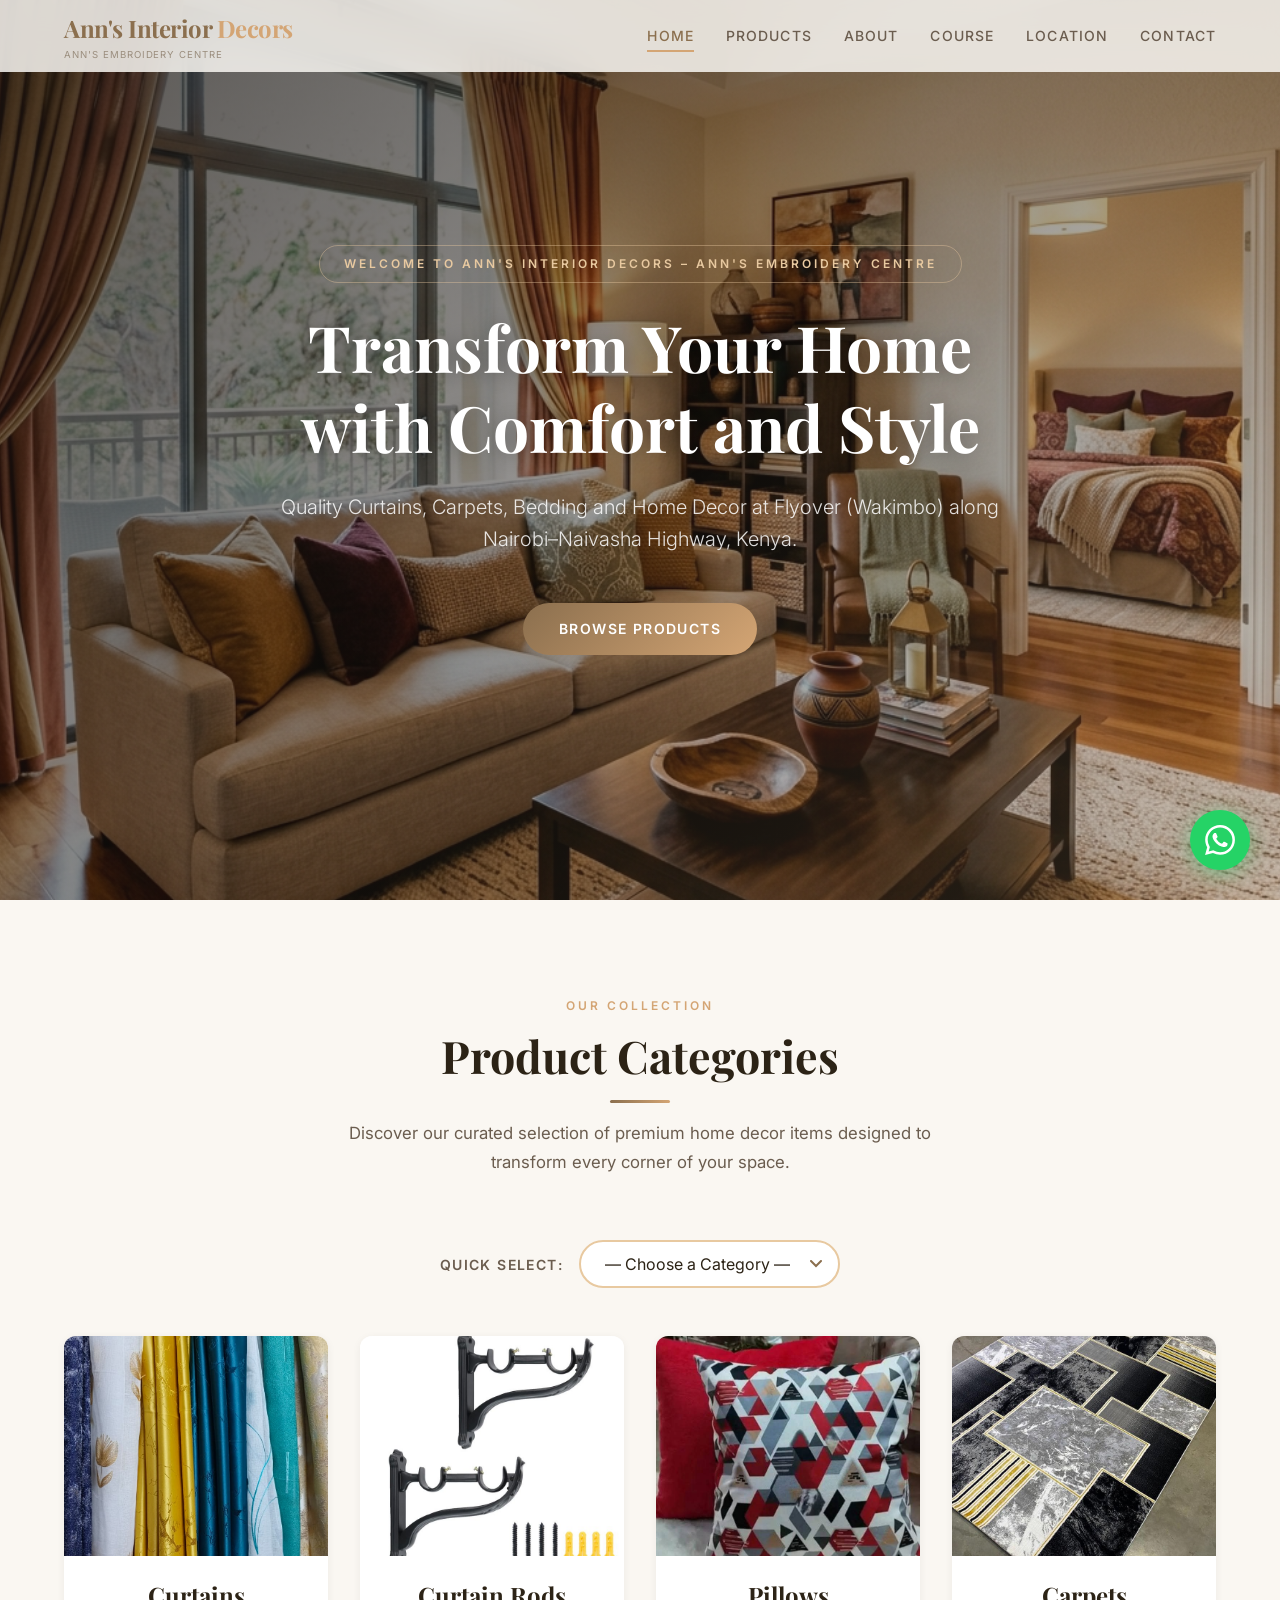
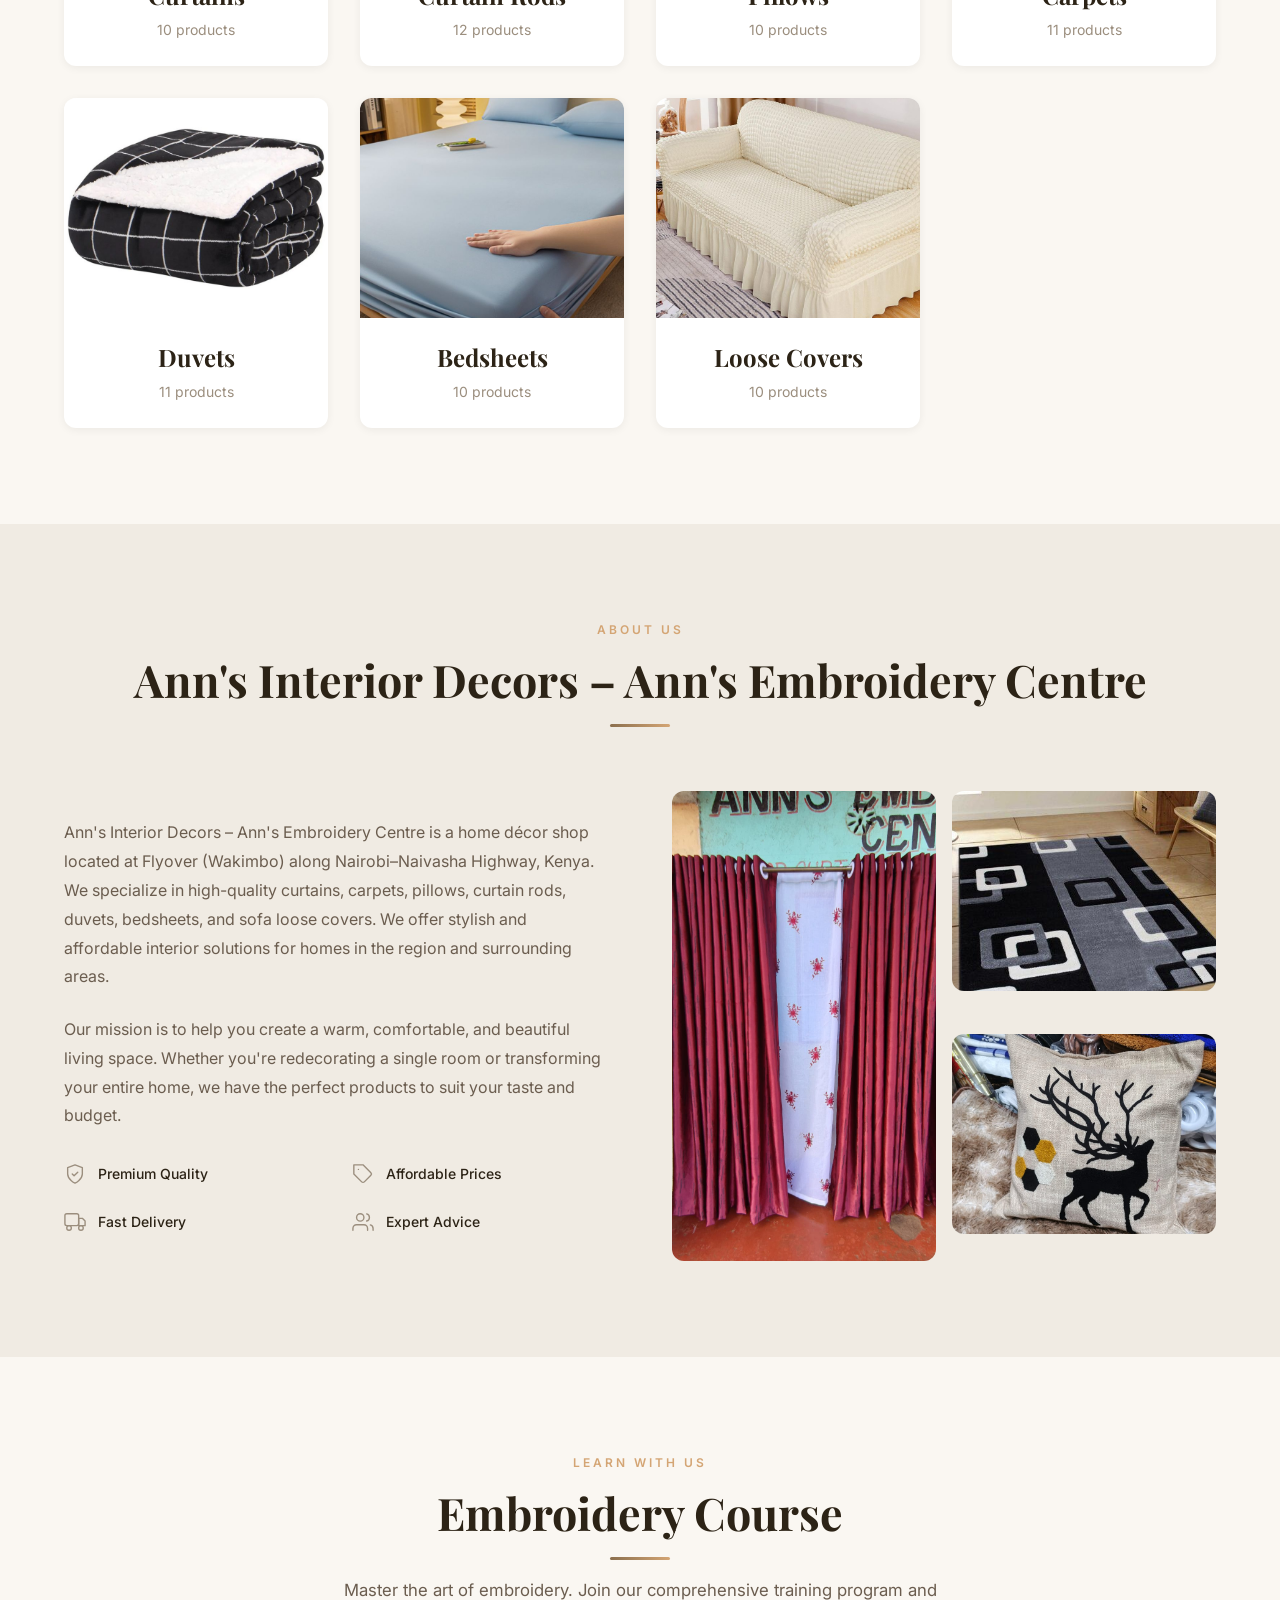
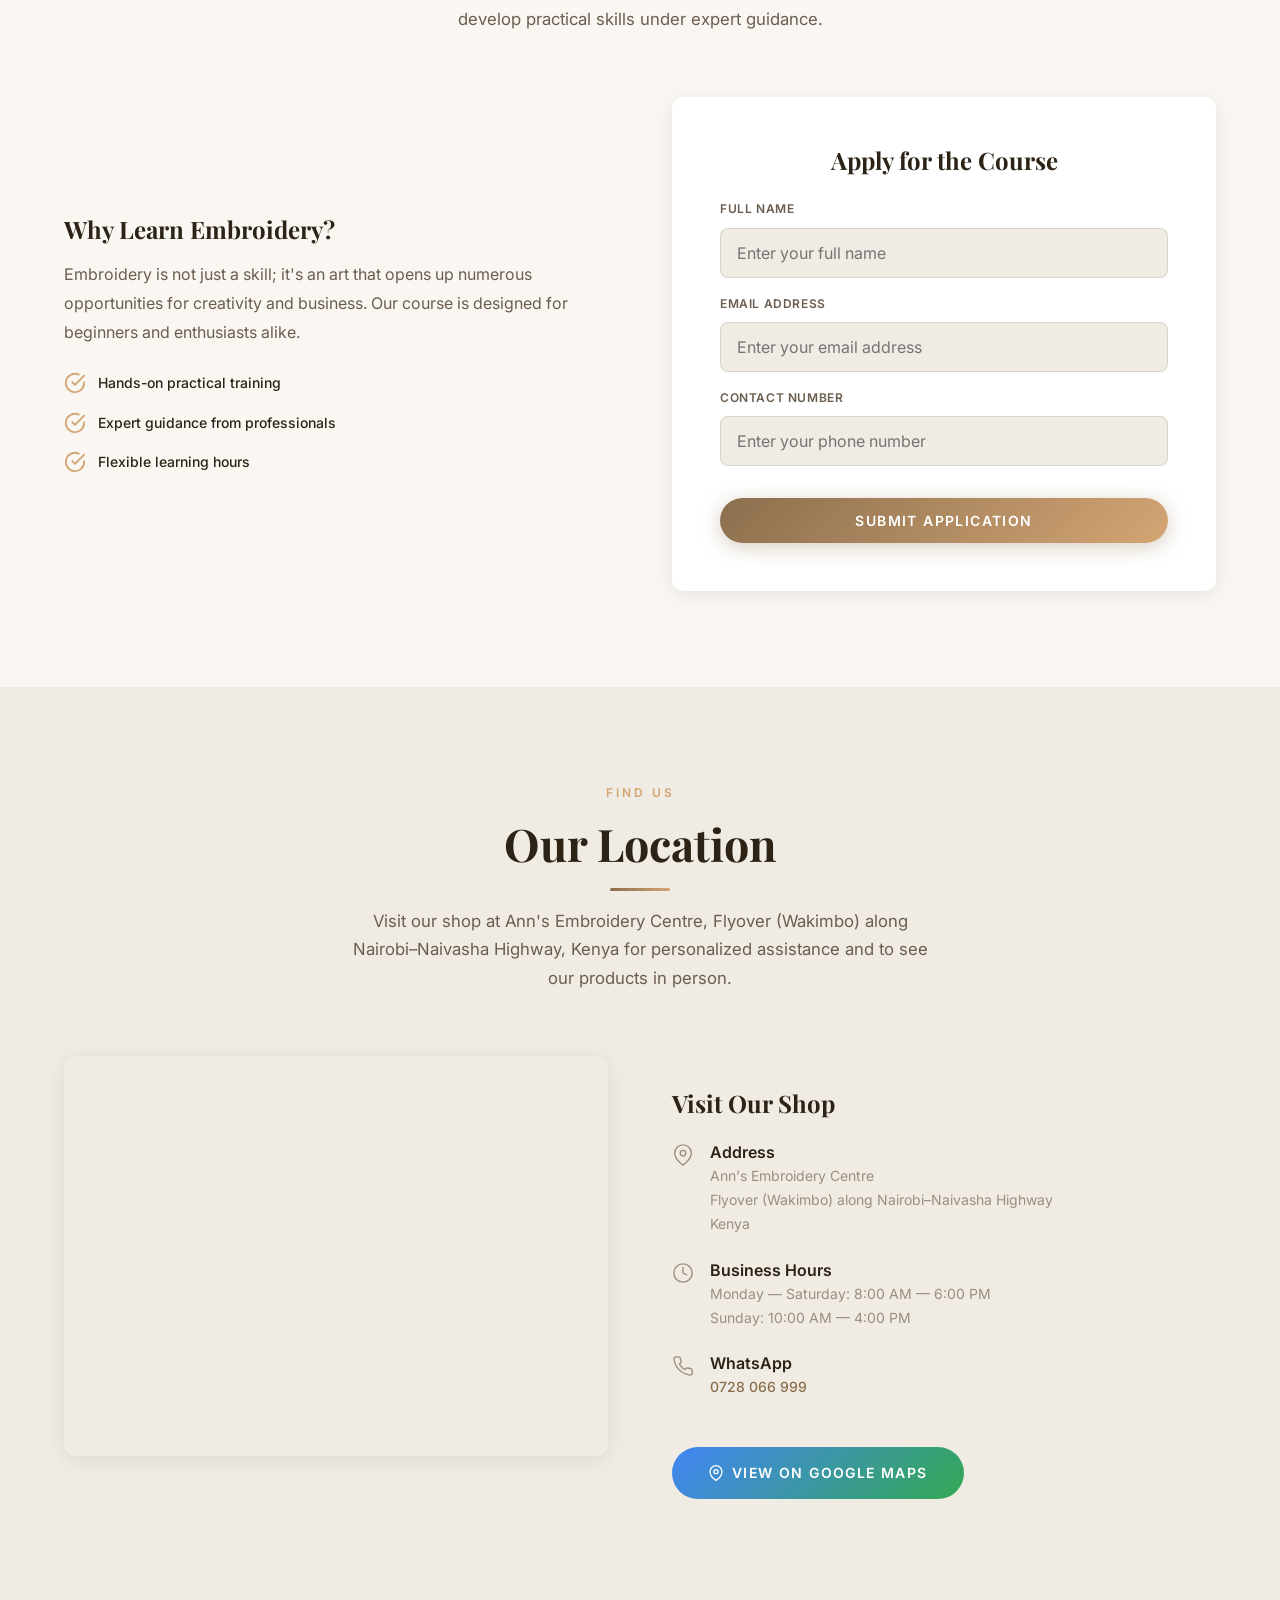
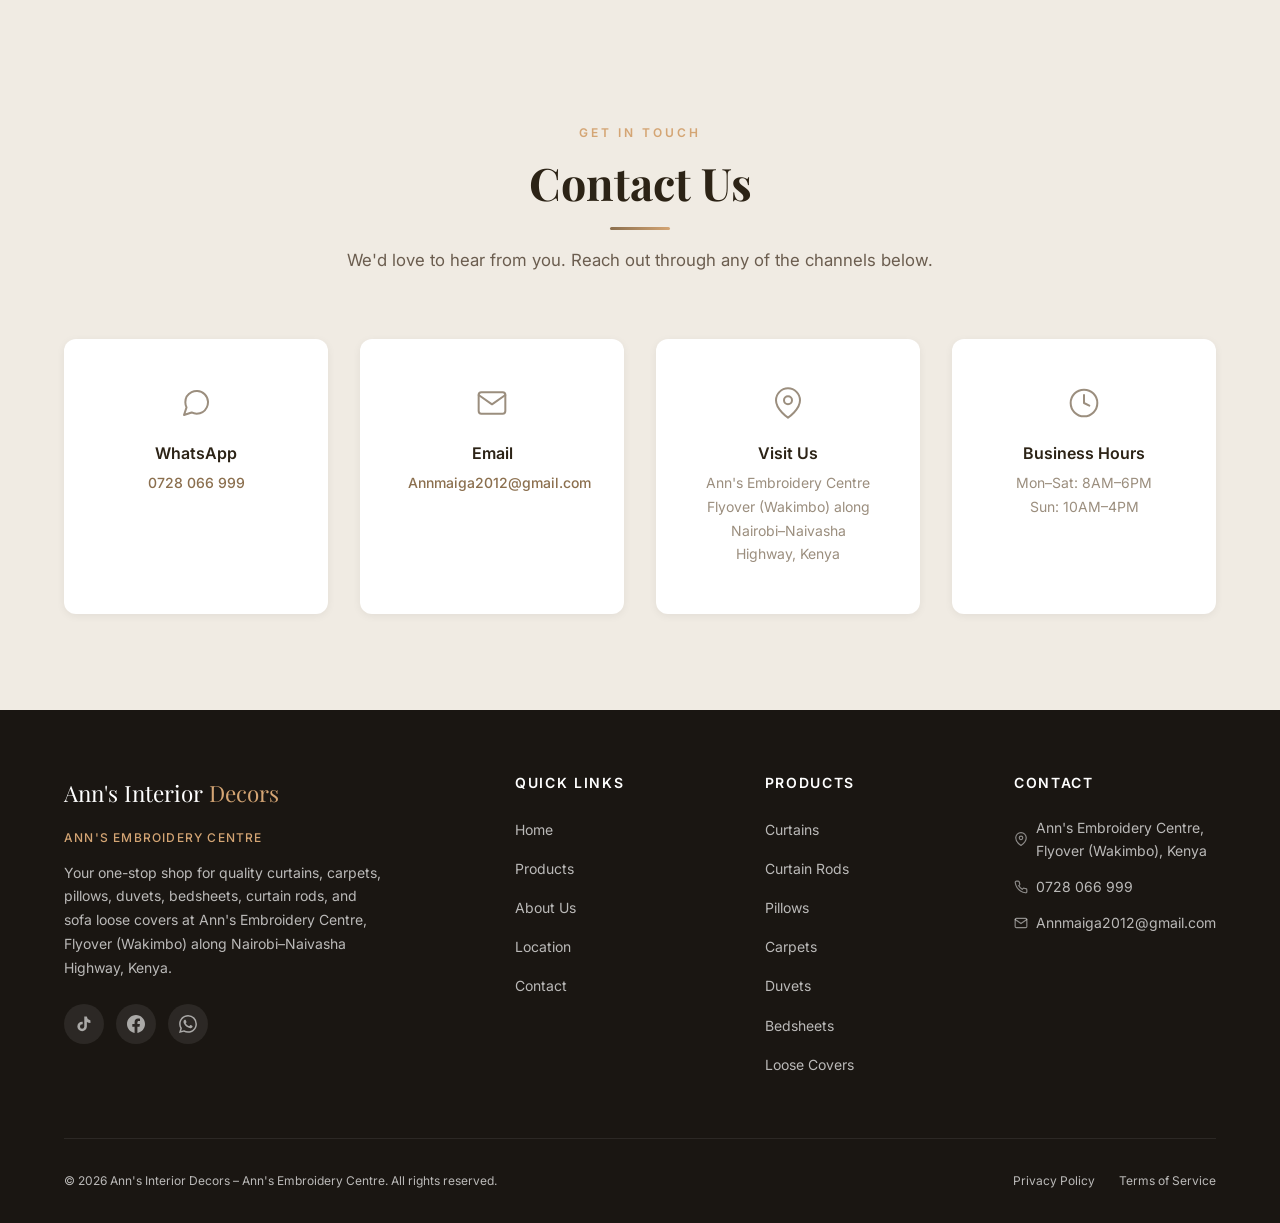
==== index.html @ 05469076 "Rebrand to Ann's Interior Decors, update image filenames, and add AJAX form submit" ====
<!DOCTYPE html>
<html lang="en">
<head>
  <meta charset="UTF-8">
  <meta name="viewport" content="width=device-width, initial-scale=1.0">

  <!-- SEO Meta Tags -->
  <title>Ann's Interior Decors – Ann's Embroidery Centre | Curtains, Carpets & Home Decor</title>
  <meta name="description" content="Ann's Interior Decors at Ann's Embroidery Centre offers quality curtains, carpets, pillows, curtain rods, bedsheets, duvets and loose sofa covers at Flyover (Wakimbo) along Nairobi–Naivasha Highway, Kenya.">
  <meta name="keywords" content="Curtains Wakimbo, Carpets Flyover Wakimbo, Home decor Nairobi Naivasha Highway, Loose covers Kenya, Bedsheets Wakimbo, Duvets Wakimbo, Curtain rods Flyover Wakimbo, Pillows Wakimbo, Interior decor Wakimbo, Sofa loose covers Nairobi Naivasha Highway, Ann's Embroidery Centre">
  <meta name="author" content="Ann's Interior Decors – Ann's Embroidery Centre">
  <meta name="robots" content="index, follow">

  <!-- Open Graph Tags -->
  <meta property="og:title" content="Ann's Interior Decors – Ann's Embroidery Centre | Curtains, Carpets & Home Decor">
  <meta property="og:description" content="Quality curtains, carpets, pillows, duvets, bedsheets, and sofa loose covers at Ann's Embroidery Centre, Flyover (Wakimbo) along Nairobi–Naivasha Highway, Kenya.">
  <meta property="og:type" content="website">
  <meta property="og:locale" content="en_KE">
  <meta property="og:site_name" content="Ann's Interior Decors – Ann's Embroidery Centre">
  <meta property="og:image" content="images/background.jpg">
  <meta property="og:image:alt" content="Ann's Interior Decors – Ann's Embroidery Centre, quality home decor at Flyover Wakimbo">

  <!-- Twitter Card Tags -->
  <meta name="twitter:card" content="summary_large_image">
  <meta name="twitter:title" content="Ann's Interior Decors – Ann's Embroidery Centre | Home Decor">
  <meta name="twitter:description" content="Quality curtains, carpets, pillows, duvets, bedsheets, and sofa loose covers at Ann's Embroidery Centre, Flyover (Wakimbo) along Nairobi–Naivasha Highway, Kenya.">
  <meta name="twitter:image" content="images/background.jpg">

  <!-- Canonical URL -->
  <link rel="canonical" href="">

  <!-- Favicon -->
  <link rel="icon" type="image/svg+xml" href="data:image/svg+xml,%3Csvg xmlns='http://www.w3.org/2000/svg' viewBox='0 0 100 100'%3E%3Cdefs%3E%3ClinearGradient id='g' x1='0%25' y1='0%25' x2='100%25' y2='100%25'%3E%3Cstop offset='0%25' stop-color='%238B6F4E'/%3E%3Cstop offset='100%25' stop-color='%23D4A574'/%3E%3C/linearGradient%3E%3C/defs%3E%3Crect x='2' y='2' width='96' height='96' rx='18' fill='url(%23g)'/%3E%3Cpath d='M30 25 C30 25 35 20 50 20 C65 20 70 25 70 25 L70 55 C70 55 68 50 50 50 C32 50 30 55 30 55 Z' fill='rgba(255,255,255,0.25)' stroke='rgba(255,255,255,0.6)' stroke-width='1.5'/%3E%3Cpath d='M28 30 L28 70' stroke='rgba(255,255,255,0.5)' stroke-width='2' stroke-linecap='round'/%3E%3Cpath d='M72 30 L72 70' stroke='rgba(255,255,255,0.5)' stroke-width='2' stroke-linecap='round'/%3E%3Ctext x='50' y='82' text-anchor='middle' font-family='serif' font-size='28' font-weight='bold' fill='white' letter-spacing='2'%3ES%3C/text%3E%3C/svg%3E">

  <!-- Google Fonts -->
  <link rel="preconnect" href="https://fonts.googleapis.com">
  <link rel="preconnect" href="https://fonts.gstatic.com" crossorigin>
  <link href="https://fonts.googleapis.com/css2?family=Inter:wght@300;400;500;600;700&family=Playfair+Display:wght@400;600;700&display=swap" rel="stylesheet">

  <!-- Stylesheet -->
  <link rel="stylesheet" href="styles.css">
</head>
<body>

  <!-- ===== HEADER ===== -->
  <header class="header" id="header">
    <div class="container header__inner">
      <a href="#home" class="header__logo" aria-label="Ann's Interior Decors – Ann's Embroidery Centre Home">
        Ann's Interior <span>Decors</span>
        <small class="header__sub">Ann's Embroidery Centre</small>
      </a>

      <nav class="nav" id="nav" aria-label="Main navigation">
        <ul class="nav__list">
          <li><a href="#home" class="nav__link active">Home</a></li>
          <li><a href="#products" class="nav__link">Products</a></li>
          <li><a href="#about" class="nav__link">About</a></li>
          <li><a href="#course" class="nav__link">Course</a></li>
          <li><a href="#location" class="nav__link">Location</a></li>
          <li><a href="#contact" class="nav__link">Contact</a></li>
        </ul>
      </nav>

      <button class="hamburger" id="hamburger" aria-label="Toggle menu" aria-expanded="false">
        <span class="hamburger__bar"></span>
        <span class="hamburger__bar"></span>
        <span class="hamburger__bar"></span>
      </button>
    </div>
  </header>

  <!-- ===== HERO SECTION ===== -->
  <section class="hero" id="home">
    <div class="hero__bg">
      <img src="images/background.jpg" alt="Beautiful modern living room with elegant curtains and home decor by Ann's Interior Decors – Ann's Embroidery Centre at Flyover Wakimbo">
    </div>
    <div class="hero__overlay"></div>
    <div class="hero__content">
      <span class="hero__badge">Welcome to Ann's Interior Decors – Ann's Embroidery Centre</span>
      <h1 class="hero__title">Transform Your Home with Comfort and Style</h1>
      <p class="hero__subtitle">Quality Curtains, Carpets, Bedding and Home Decor at Flyover (Wakimbo) along Nairobi–Naivasha Highway, Kenya.</p>
      <a href="#products" class="btn btn--primary">Browse Products</a>
    </div>
  </section>

  <!-- ===== PRODUCT CATEGORIES ===== -->
  <section class="section" id="products">
    <div class="container">
      <div class="section__header reveal">
        <span class="section__label">Our Collection</span>
        <h2 class="section__title">Product Categories</h2>
        <div class="section__divider"></div>
        <p class="section__subtitle">Discover our curated selection of premium home decor items designed to transform every corner of your space.</p>
      </div>

      <!-- Dropdown Product Selector -->
      <div class="product-selector reveal">
        <label for="product-dropdown" class="product-selector__label">Quick Select:</label>
        <select id="product-dropdown" class="product-selector__dropdown" aria-label="Select a product category">
          <option value="">— Choose a Category —</option>
          <option value="curtains">Curtains</option>
          <option value="curtain-rods">Curtain Rods</option>
          <option value="pillows">Pillows</option>
          <option value="carpets">Carpets</option>
          <option value="duvets">Duvets</option>
          <option value="bedsheets">Bedsheets</option>
          <option value="loosecovers">Loose Covers</option>
        </select>
      </div>

      <!-- Category Cards -->
      <div class="categories-grid" id="categories-grid"></div>

      <!-- Gallery Sections (dynamically rendered) -->
      <div id="galleries-container"></div>
    </div>
  </section>

  <!-- ===== ABOUT SECTION ===== -->
  <section class="section section--alt" id="about">
    <div class="container">
      <div class="section__header reveal">
        <span class="section__label">About Us</span>
        <h2 class="section__title">Ann's Interior Decors – Ann's Embroidery Centre</h2>
        <div class="section__divider"></div>
      </div>

      <div class="about__content">
        <div class="about__text reveal">
          <p>Ann's Interior Decors – Ann's Embroidery Centre is a home décor shop located at Flyover (Wakimbo) along Nairobi–Naivasha Highway, Kenya. We specialize in high-quality curtains, carpets, pillows, curtain rods, duvets, bedsheets, and sofa loose covers. We offer stylish and affordable interior solutions for homes in the region and surrounding areas.</p>
          <p>Our mission is to help you create a warm, comfortable, and beautiful living space. Whether you're redecorating a single room or transforming your entire home, we have the perfect products to suit your taste and budget.</p>

          <div class="about__features">
            <div class="about__feature">
              <svg class="about__feature-icon" viewBox="0 0 24 24" fill="none" stroke="currentColor" stroke-width="1.5" stroke-linecap="round" stroke-linejoin="round">
                <path d="M12 22s8-4 8-10V5l-8-3-8 3v7c0 6 8 10 8 10z"/>
                <polyline points="9 12 11 14 15 10"/>
              </svg>
              <span>Premium Quality</span>
            </div>
            <div class="about__feature">
              <svg class="about__feature-icon" viewBox="0 0 24 24" fill="none" stroke="currentColor" stroke-width="1.5" stroke-linecap="round" stroke-linejoin="round">
                <path d="M20.59 13.41l-7.17 7.17a2 2 0 01-2.83 0L2 12V2h10l8.59 8.59a2 2 0 010 2.82z"/>
                <line x1="7" y1="7" x2="7.01" y2="7"/>
              </svg>
              <span>Affordable Prices</span>
            </div>
            <div class="about__feature">
              <svg class="about__feature-icon" viewBox="0 0 24 24" fill="none" stroke="currentColor" stroke-width="1.5" stroke-linecap="round" stroke-linejoin="round">
                <rect x="1" y="3" width="15" height="13" rx="2" ry="2"/>
                <polygon points="16 8 20 8 23 11 23 16 16 16 16 8"/>
                <circle cx="5.5" cy="18.5" r="2.5"/>
                <circle cx="18.5" cy="18.5" r="2.5"/>
              </svg>
              <span>Fast Delivery</span>
            </div>
            <div class="about__feature">
              <svg class="about__feature-icon" viewBox="0 0 24 24" fill="none" stroke="currentColor" stroke-width="1.5" stroke-linecap="round" stroke-linejoin="round">
                <path d="M17 21v-2a4 4 0 00-4-4H5a4 4 0 00-4 4v2"/>
                <circle cx="9" cy="7" r="4"/>
                <path d="M23 21v-2a4 4 0 00-3-3.87"/>
                <path d="M16 3.13a4 4 0 010 7.75"/>
              </svg>
              <span>Expert Advice</span>
            </div>
          </div>
        </div>

        <div class="about__image-grid reveal">
          <img src="curtains/curtain (3).jpeg" alt="Elegant curtains by Ann's Interior Decors – Ann's Embroidery Centre at Flyover Wakimbo" loading="lazy">
          <img src="carpets/carpet (2).jfif" alt="Premium carpets at Ann's Embroidery Centre, Flyover Wakimbo, Nairobi–Naivasha Highway" loading="lazy">
          <img src="pillows/pillow (8).jpeg" alt="Decorative pillows from Ann's Interior Decors – Ann's Embroidery Centre" loading="lazy">
        </div>
      </div>
    </div>
  </section>

  <!-- ===== EMBROIDERY COURSE SECTION ===== -->
  <section class="section" id="course">
    <div class="container">
      <div class="section__header reveal">
        <span class="section__label">Learn With Us</span>
        <h2 class="section__title">Embroidery Course</h2>
        <div class="section__divider"></div>
        <p class="section__subtitle">Master the art of embroidery. Join our comprehensive training program and develop practical skills under expert guidance.</p>
      </div>

      <div class="course__content">
        <div class="course__info reveal">
          <h3>Why Learn Embroidery?</h3>
          <p>Embroidery is not just a skill; it's an art that opens up numerous opportunities for creativity and business. Our course is designed for beginners and enthusiasts alike.</p>
          <ul class="course__benefits">
            <li>
              <svg viewBox="0 0 24 24" fill="none" stroke="currentColor" stroke-width="2" stroke-linecap="round" stroke-linejoin="round"><path d="M22 11.08V12a10 10 0 1 1-5.93-9.14"></path><polyline points="22 4 12 14.01 9 11.01"></polyline></svg>
              <span>Hands-on practical training</span>
            </li>
            <li>
              <svg viewBox="0 0 24 24" fill="none" stroke="currentColor" stroke-width="2" stroke-linecap="round" stroke-linejoin="round"><path d="M22 11.08V12a10 10 0 1 1-5.93-9.14"></path><polyline points="22 4 12 14.01 9 11.01"></polyline></svg>
              <span>Expert guidance from professionals</span>
            </li>
            <li>
              <svg viewBox="0 0 24 24" fill="none" stroke="currentColor" stroke-width="2" stroke-linecap="round" stroke-linejoin="round"><path d="M22 11.08V12a10 10 0 1 1-5.93-9.14"></path><polyline points="22 4 12 14.01 9 11.01"></polyline></svg>
              <span>Flexible learning hours</span>
            </li>
          </ul>
        </div>

        <div class="course__form-wrapper reveal reveal-delay-1">
          <form action="https://formsubmit.co/Annmaiga2012@gmail.com" method="POST" class="course__form" id="course-form">
            <h3 class="course__form-title">Apply for the Course</h3>
            <input type="hidden" name="_subject" value="New Embroidery Course Application!">
            <input type="hidden" name="_captcha" value="false">
            <input type="hidden" name="_template" value="table">
            
            <div class="form-group">
              <label for="name">Full Name</label>
              <input type="text" id="name" name="name" required placeholder="Enter your full name">
            </div>
            <div class="form-group">
              <label for="email">Email Address</label>
              <input type="email" id="email" name="email" required placeholder="Enter your email address">
            </div>
            <div class="form-group">
              <label for="phone">Contact Number</label>
              <input type="tel" id="phone" name="phone" required placeholder="Enter your phone number">
            </div>
            <button type="submit" class="btn btn--primary" style="width: 100%; border: none; cursor: pointer; justify-content: center; margin-top: var(--space-md);">Submit Application</button>
            <div id="form-feedback" class="form-feedback"></div>
          </form>
        </div>
      </div>
    </div>
  </section>

  <!-- ===== LOCATION SECTION ===== -->
  <section class="section section--alt" id="location">
    <div class="container">
      <div class="section__header reveal">
        <span class="section__label">Find Us</span>
        <h2 class="section__title">Our Location</h2>
        <div class="section__divider"></div>
        <p class="section__subtitle">Visit our shop at Ann's Embroidery Centre, Flyover (Wakimbo) along Nairobi–Naivasha Highway, Kenya for personalized assistance and to see our products in person.</p>
      </div>

      <div class="location__content">
        <div class="location__map reveal">
          <iframe
            src="https://www.google.com/maps/embed?pb=!1m18!1m12!1m3!1d3989.0!2d36.5714655!3d-0.8779262!2m3!1f0!2f0!3f0!3m2!1i1024!2i768!4f13.1!3m3!1m2!1s0x18292853f66f9bf3%3A0xe850f7649c52135c!2sAnn's+Embroidery+Centre!5e0!3m2!1sen!2ske!4v1700000000000"
            width="100%"
            height="400"
            style="border:0;"
            allowfullscreen=""
            loading="lazy"
            referrerpolicy="no-referrer-when-downgrade"
            title="Ann's Interior Decors – Ann's Embroidery Centre Location at Flyover Wakimbo on Google Maps"
          ></iframe>
        </div>

        <div class="location__info reveal">
          <h3>Visit Our Shop</h3>

          <div class="location__detail">
            <svg class="location__detail-icon" viewBox="0 0 24 24" fill="none" stroke="currentColor" stroke-width="1.5" stroke-linecap="round" stroke-linejoin="round">
              <path d="M21 10c0 7-9 13-9 13s-9-6-9-13a9 9 0 0118 0z"/>
              <circle cx="12" cy="10" r="3"/>
            </svg>
            <div class="location__detail-text">
              <h4>Address</h4>
              <p>Ann's Embroidery Centre<br>Flyover (Wakimbo) along Nairobi–Naivasha Highway<br>Kenya</p>
            </div>
          </div>

          <div class="location__detail">
            <svg class="location__detail-icon" viewBox="0 0 24 24" fill="none" stroke="currentColor" stroke-width="1.5" stroke-linecap="round" stroke-linejoin="round">
              <circle cx="12" cy="12" r="10"/>
              <polyline points="12 6 12 12 16 14"/>
            </svg>
            <div class="location__detail-text">
              <h4>Business Hours</h4>
              <p>Monday — Saturday: 8:00 AM — 6:00 PM<br>Sunday: 10:00 AM — 4:00 PM</p>
            </div>
          </div>

          <div class="location__detail">
            <svg class="location__detail-icon" viewBox="0 0 24 24" fill="none" stroke="currentColor" stroke-width="1.5" stroke-linecap="round" stroke-linejoin="round">
              <path d="M22 16.92v3a2 2 0 01-2.18 2 19.79 19.79 0 01-8.63-3.07 19.5 19.5 0 01-6-6 19.79 19.79 0 01-3.07-8.67A2 2 0 014.11 2h3a2 2 0 012 1.72 12.84 12.84 0 00.7 2.81 2 2 0 01-.45 2.11L8.09 9.91a16 16 0 006 6l1.27-1.27a2 2 0 012.11-.45 12.84 12.84 0 002.81.7A2 2 0 0122 16.92z"/>
            </svg>
            <div class="location__detail-text">
              <h4>WhatsApp</h4>
              <p><a href="https://wa.me/254728066999" target="_blank" rel="noopener noreferrer" style="color: var(--clr-primary); font-weight: 500;">0728 066 999</a></p>
            </div>
          </div>

          <a href="https://maps.app.goo.gl/65MgJm3zQBgvUrum8" target="_blank" rel="noopener noreferrer" class="btn btn--maps" style="margin-top: var(--space-lg);">
            <svg width="16" height="16" viewBox="0 0 24 24" fill="none" stroke="currentColor" stroke-width="2" stroke-linecap="round" stroke-linejoin="round"><path d="M21 10c0 7-9 13-9 13s-9-6-9-13a9 9 0 0118 0z"/><circle cx="12" cy="10" r="3"/></svg>
            View on Google Maps
          </a>
        </div>
      </div>
    </div>
  </section>

  <!-- ===== CONTACT SECTION ===== -->
  <section class="section section--alt" id="contact">
    <div class="container">
      <div class="section__header reveal">
        <span class="section__label">Get in Touch</span>
        <h2 class="section__title">Contact Us</h2>
        <div class="section__divider"></div>
        <p class="section__subtitle">We'd love to hear from you. Reach out through any of the channels below.</p>
      </div>

      <div class="contact__grid">
        <div class="contact-card reveal reveal-delay-1">
          <div class="contact-card__icon">
            <svg viewBox="0 0 24 24" fill="none" stroke="currentColor" stroke-width="1.5" stroke-linecap="round" stroke-linejoin="round">
              <path d="M21 11.5a8.38 8.38 0 01-.9 3.8 8.5 8.5 0 01-7.6 4.7 8.38 8.38 0 01-3.8-.9L3 21l1.9-5.7a8.38 8.38 0 01-.9-3.8 8.5 8.5 0 014.7-7.6 8.38 8.38 0 013.8-.9h.5a8.48 8.48 0 018 8v.5z"/>
            </svg>
          </div>
          <h3 class="contact-card__title">WhatsApp</h3>
          <p class="contact-card__text">
            <a href="https://wa.me/254728066999" target="_blank" rel="noopener noreferrer">0728 066 999</a>
          </p>
        </div>

        <div class="contact-card reveal reveal-delay-2">
          <div class="contact-card__icon">
            <svg viewBox="0 0 24 24" fill="none" stroke="currentColor" stroke-width="1.5" stroke-linecap="round" stroke-linejoin="round">
              <path d="M4 4h16c1.1 0 2 .9 2 2v12c0 1.1-.9 2-2 2H4c-1.1 0-2-.9-2-2V6c0-1.1.9-2 2-2z"/>
              <polyline points="22,6 12,13 2,6"/>
            </svg>
          </div>
          <h3 class="contact-card__title">Email</h3>
          <p class="contact-card__text">
            <a href="mailto:Annmaiga2012@gmail.com">Annmaiga2012@gmail.com</a>
          </p>
        </div>

        <div class="contact-card reveal reveal-delay-3">
          <div class="contact-card__icon">
            <svg viewBox="0 0 24 24" fill="none" stroke="currentColor" stroke-width="1.5" stroke-linecap="round" stroke-linejoin="round">
              <path d="M21 10c0 7-9 13-9 13s-9-6-9-13a9 9 0 0118 0z"/>
              <circle cx="12" cy="10" r="3"/>
            </svg>
          </div>
          <h3 class="contact-card__title">Visit Us</h3>
          <p class="contact-card__text">Ann's Embroidery Centre<br>Flyover (Wakimbo) along Nairobi–Naivasha Highway, Kenya</p>
        </div>

        <div class="contact-card reveal reveal-delay-4">
          <div class="contact-card__icon">
            <svg viewBox="0 0 24 24" fill="none" stroke="currentColor" stroke-width="1.5" stroke-linecap="round" stroke-linejoin="round">
              <circle cx="12" cy="12" r="10"/>
              <polyline points="12 6 12 12 16 14"/>
            </svg>
          </div>
          <h3 class="contact-card__title">Business Hours</h3>
          <p class="contact-card__text">Mon–Sat: 8AM–6PM<br>Sun: 10AM–4PM</p>
        </div>
      </div>
    </div>
  </section>

  <!-- ===== FOOTER ===== -->
  <footer class="footer">
    <div class="container">
      <div class="footer__grid">
        <div class="footer__brand">
          <div class="footer__logo">Ann's Interior <span>Decors</span></div>
          <p class="footer__sub-brand">Ann's Embroidery Centre</p>
          <p class="footer__desc">Your one-stop shop for quality curtains, carpets, pillows, duvets, bedsheets, curtain rods, and sofa loose covers at Ann's Embroidery Centre, Flyover (Wakimbo) along Nairobi–Naivasha Highway, Kenya.</p>
          <div class="footer__social">
            <a href="https://www.tiktok.com/@Annsinterior_decors" target="_blank" rel="noopener noreferrer" class="footer__social-link" aria-label="Follow us on TikTok" title="TikTok">
              <svg width="18" height="18" viewBox="0 0 24 24" fill="currentColor"><path d="M19.59 6.69a4.83 4.83 0 01-3.77-4.25V2h-3.45v13.67a2.89 2.89 0 01-2.88 2.5 2.89 2.89 0 01-2.89-2.89 2.89 2.89 0 012.89-2.89c.28 0 .54.04.79.1v-3.5a6.37 6.37 0 00-.79-.05A6.34 6.34 0 003.15 15.2a6.34 6.34 0 006.34 6.34 6.34 6.34 0 006.34-6.34V9.27a8.28 8.28 0 004.76 1.51V7.33a4.83 4.83 0 01-1-.64z"/></svg>
            </a>
            <a href="https://www.facebook.com/search/top?q=Anne%20Minja" target="_blank" rel="noopener noreferrer" class="footer__social-link" aria-label="Follow us on Facebook" title="Facebook">
              <svg width="18" height="18" viewBox="0 0 24 24" fill="currentColor"><path d="M24 12.073c0-6.627-5.373-12-12-12s-12 5.373-12 12c0 5.99 4.388 10.954 10.125 11.854v-8.385H7.078v-3.47h3.047V9.43c0-3.007 1.792-4.669 4.533-4.669 1.312 0 2.686.235 2.686.235v2.953H15.83c-1.491 0-1.956.925-1.956 1.874v2.25h3.328l-.532 3.47h-2.796v8.385C19.612 23.027 24 18.062 24 12.073z"/></svg>
            </a>
            <a href="https://wa.me/254728066999" class="footer__social-link" target="_blank" rel="noopener noreferrer" aria-label="Chat with us on WhatsApp" title="WhatsApp">
              <svg width="18" height="18" viewBox="0 0 24 24" fill="currentColor"><path d="M17.472 14.382c-.297-.149-1.758-.867-2.03-.967-.273-.099-.471-.148-.67.15-.197.297-.767.966-.94 1.164-.173.199-.347.223-.644.075-.297-.15-1.255-.463-2.39-1.475-.883-.788-1.48-1.761-1.653-2.059-.173-.297-.018-.458.13-.606.134-.133.298-.347.446-.52.149-.174.198-.298.298-.497.099-.198.05-.371-.025-.52-.075-.149-.669-1.612-.916-2.207-.242-.579-.487-.5-.669-.51-.173-.008-.371-.01-.57-.01-.198 0-.52.074-.792.372-.272.297-1.04 1.016-1.04 2.479 0 1.462 1.065 2.875 1.213 3.074.149.198 2.096 3.2 5.077 4.487.709.306 1.262.489 1.694.625.712.227 1.36.195 1.871.118.571-.085 1.758-.719 2.006-1.413.248-.694.248-1.289.173-1.413-.074-.124-.272-.198-.57-.347m-5.421 7.403h-.004a9.87 9.87 0 01-5.031-1.378l-.361-.214-3.741.982.998-3.648-.235-.374a9.86 9.86 0 01-1.51-5.26c.001-5.45 4.436-9.884 9.888-9.884 2.64 0 5.122 1.03 6.988 2.898a9.825 9.825 0 012.893 6.994c-.003 5.45-4.437 9.884-9.885 9.884m8.413-18.297A11.815 11.815 0 0012.05 0C5.495 0 .16 5.335.157 11.892c0 2.096.547 4.142 1.588 5.945L.057 24l6.305-1.654a11.882 11.882 0 005.683 1.448h.005c6.554 0 11.89-5.335 11.893-11.893a11.821 11.821 0 00-3.48-8.413z"/></svg>
            </a>
          </div>
        </div>

        <div>
          <h4 class="footer__heading">Quick Links</h4>
          <ul class="footer__links">
            <li><a href="#home">Home</a></li>
            <li><a href="#products">Products</a></li>
            <li><a href="#about">About Us</a></li>
            <li><a href="#location">Location</a></li>
            <li><a href="#contact">Contact</a></li>
          </ul>
        </div>

        <div>
          <h4 class="footer__heading">Products</h4>
          <ul class="footer__links">
            <li><a href="#products" onclick="setTimeout(()=>openGallery('curtains'),300)">Curtains</a></li>
            <li><a href="#products" onclick="setTimeout(()=>openGallery('curtain-rods'),300)">Curtain Rods</a></li>
            <li><a href="#products" onclick="setTimeout(()=>openGallery('pillows'),300)">Pillows</a></li>
            <li><a href="#products" onclick="setTimeout(()=>openGallery('carpets'),300)">Carpets</a></li>
            <li><a href="#products" onclick="setTimeout(()=>openGallery('duvets'),300)">Duvets</a></li>
            <li><a href="#products" onclick="setTimeout(()=>openGallery('bedsheets'),300)">Bedsheets</a></li>
            <li><a href="#products" onclick="setTimeout(()=>openGallery('loosecovers'),300)">Loose Covers</a></li>
          </ul>
        </div>

        <div>
          <h4 class="footer__heading">Contact</h4>
          <ul class="footer__links">
            <li class="footer__contact-item">
              <svg width="14" height="14" viewBox="0 0 24 24" fill="none" stroke="currentColor" stroke-width="2" stroke-linecap="round" stroke-linejoin="round"><path d="M21 10c0 7-9 13-9 13s-9-6-9-13a9 9 0 0118 0z"/><circle cx="12" cy="10" r="3"/></svg>
              Ann's Embroidery Centre, Flyover (Wakimbo), Kenya
            </li>
            <li class="footer__contact-item">
              <svg width="14" height="14" viewBox="0 0 24 24" fill="none" stroke="currentColor" stroke-width="2" stroke-linecap="round" stroke-linejoin="round"><path d="M22 16.92v3a2 2 0 01-2.18 2 19.79 19.79 0 01-8.63-3.07 19.5 19.5 0 01-6-6 19.79 19.79 0 01-3.07-8.67A2 2 0 014.11 2h3a2 2 0 012 1.72 12.84 12.84 0 00.7 2.81 2 2 0 01-.45 2.11L8.09 9.91a16 16 0 006 6l1.27-1.27a2 2 0 012.11-.45 12.84 12.84 0 002.81.7A2 2 0 0122 16.92z"/></svg>
              <a href="https://wa.me/254728066999" target="_blank" rel="noopener noreferrer">0728 066 999</a>
            </li>
            <li class="footer__contact-item">
              <svg width="14" height="14" viewBox="0 0 24 24" fill="none" stroke="currentColor" stroke-width="2" stroke-linecap="round" stroke-linejoin="round"><path d="M4 4h16c1.1 0 2 .9 2 2v12c0 1.1-.9 2-2 2H4c-1.1 0-2-.9-2-2V6c0-1.1.9-2 2-2z"/><polyline points="22,6 12,13 2,6"/></svg>
              <a href="mailto:Annmaiga2012@gmail.com">Annmaiga2012@gmail.com</a>
            </li>
          </ul>
        </div>
      </div>

      <div class="footer__bottom">
        <p class="footer__copyright">&copy; 2026 Ann's Interior Decors – Ann's Embroidery Centre. All rights reserved.</p>
        <div class="footer__bottom-links">
          <a href="#">Privacy Policy</a>
          <a href="#">Terms of Service</a>
        </div>
      </div>
    </div>
  </footer>

  <!-- ===== LIGHTBOX MODAL ===== -->
  <div class="lightbox" id="lightbox" role="dialog" aria-label="Image lightbox viewer">
    <div class="lightbox__content">
      <button class="lightbox__close" id="lightbox-close" aria-label="Close lightbox">&times;</button>
      <button class="lightbox__nav lightbox__nav--prev" id="lightbox-prev" aria-label="Previous image">&#8249;</button>
      <img class="lightbox__image" id="lightbox-image" src="" alt="Product image enlarged view">
      <p class="lightbox__caption" id="lightbox-caption"></p>
      <a href="#" class="btn btn--whatsapp lightbox__order-btn" id="lightbox-order-btn" target="_blank" rel="noopener noreferrer">
        <svg width="16" height="16" viewBox="0 0 24 24" fill="currentColor"><path d="M17.472 14.382c-.297-.149-1.758-.867-2.03-.967-.273-.099-.471-.148-.67.15-.197.297-.767.966-.94 1.164-.173.199-.347.223-.644.075-.297-.15-1.255-.463-2.39-1.475-.883-.788-1.48-1.761-1.653-2.059-.173-.297-.018-.458.13-.606.134-.133.298-.347.446-.52.149-.174.198-.298.298-.497.099-.198.05-.371-.025-.52-.075-.149-.669-1.612-.916-2.207-.242-.579-.487-.5-.669-.51-.173-.008-.371-.01-.57-.01-.198 0-.52.074-.792.372-.272.297-1.04 1.016-1.04 2.479 0 1.462 1.065 2.875 1.213 3.074.149.198 2.096 3.2 5.077 4.487.709.306 1.262.489 1.694.625.712.227 1.36.195 1.871.118.571-.085 1.758-.719 2.006-1.413.248-.694.248-1.289.173-1.413-.074-.124-.272-.198-.57-.347m-5.421 7.403h-.004a9.87 9.87 0 01-5.031-1.378l-.361-.214-3.741.982.998-3.648-.235-.374a9.86 9.86 0 01-1.51-5.26c.001-5.45 4.436-9.884 9.888-9.884 2.64 0 5.122 1.03 6.988 2.898a9.825 9.825 0 012.893 6.994c-.003 5.45-4.437 9.884-9.885 9.884m8.413-18.297A11.815 11.815 0 0012.05 0C5.495 0 .16 5.335.157 11.892c0 2.096.547 4.142 1.588 5.945L.057 24l6.305-1.654a11.882 11.882 0 005.683 1.448h.005c6.554 0 11.89-5.335 11.893-11.893a11.821 11.821 0 00-3.48-8.413z"/></svg>
        Order on WhatsApp
      </a>
      <button class="lightbox__nav lightbox__nav--next" id="lightbox-next" aria-label="Next image">&#8250;</button>
    </div>
  </div>

  <!-- ===== FLOATING WHATSAPP BUTTON ===== -->
  <a href="https://wa.me/254728066999" class="whatsapp-float" target="_blank" rel="noopener noreferrer" aria-label="Chat with us on WhatsApp">
    <svg viewBox="0 0 24 24"><path d="M17.472 14.382c-.297-.149-1.758-.867-2.03-.967-.273-.099-.471-.148-.67.15-.197.297-.767.966-.94 1.164-.173.199-.347.223-.644.075-.297-.15-1.255-.463-2.39-1.475-.883-.788-1.48-1.761-1.653-2.059-.173-.297-.018-.458.13-.606.134-.133.298-.347.446-.52.149-.174.198-.298.298-.497.099-.198.05-.371-.025-.52-.075-.149-.669-1.612-.916-2.207-.242-.579-.487-.5-.669-.51-.173-.008-.371-.01-.57-.01-.198 0-.52.074-.792.372-.272.297-1.04 1.016-1.04 2.479 0 1.462 1.065 2.875 1.213 3.074.149.198 2.096 3.2 5.077 4.487.709.306 1.262.489 1.694.625.712.227 1.36.195 1.871.118.571-.085 1.758-.719 2.006-1.413.248-.694.248-1.289.173-1.413-.074-.124-.272-.198-.57-.347m-5.421 7.403h-.004a9.87 9.87 0 01-5.031-1.378l-.361-.214-3.741.982.998-3.648-.235-.374a9.86 9.86 0 01-1.51-5.26c.001-5.45 4.436-9.884 9.888-9.884 2.64 0 5.122 1.03 6.988 2.898a9.825 9.825 0 012.893 6.994c-.003 5.45-4.437 9.884-9.885 9.884m8.413-18.297A11.815 11.815 0 0012.05 0C5.495 0 .16 5.335.157 11.892c0 2.096.547 4.142 1.588 5.945L.057 24l6.305-1.654a11.882 11.882 0 005.683 1.448h.005c6.554 0 11.89-5.335 11.893-11.893a11.821 11.821 0 00-3.48-8.413z"/></svg>
    <span class="whatsapp-float__tooltip">Chat with us!</span>
  </a>

  <!-- JavaScript -->
  <script src="script.js"></script>
</body>
</html>
---- styles.css ----
/* ===== CSS CUSTOM PROPERTIES ===== */
:root {
  /* Primary Palette */
  --clr-primary: #8B6F4E;
  --clr-primary-dark: #6B5438;
  --clr-primary-light: #C4A87C;
  --clr-accent: #D4A574;
  --clr-accent-warm: #E8C9A0;

  /* Neutrals */
  --clr-bg: #FAF7F2;
  --clr-bg-alt: #F0EBE3;
  --clr-bg-dark: #1A1612;
  --clr-text: #2C2316;
  --clr-text-light: #6B5D4F;
  --clr-text-muted: #9B8E7E;
  --clr-white: #FFFFFF;
  --clr-overlay: rgba(26, 22, 18, 0.65);

  /* Accents */
  --clr-success: #25D366;
  --clr-gold: #C9A96E;
  --clr-rose: #C97B7B;

  /* Spacing */
  --space-xs: 0.5rem;
  --space-sm: 0.75rem;
  --space-md: 1rem;
  --space-lg: 1.5rem;
  --space-xl: 2rem;
  --space-2xl: 3rem;
  --space-3xl: 4rem;
  --space-4xl: 6rem;

  /* Typography */
  --ff-heading: 'Playfair Display', serif;
  --ff-body: 'Inter', sans-serif;
  --fs-hero: clamp(2.2rem, 5vw, 4rem);
  --fs-h2: clamp(1.8rem, 3.5vw, 2.8rem);
  --fs-h3: clamp(1.2rem, 2vw, 1.5rem);
  --fs-body: 1rem;
  --fs-small: 0.875rem;
  --fs-xs: 0.75rem;

  /* Borders & Radius */
  --radius-sm: 8px;
  --radius-md: 12px;
  --radius-lg: 20px;
  --radius-full: 50%;

  /* Shadows */
  --shadow-sm: 0 2px 8px rgba(0,0,0,0.06);
  --shadow-md: 0 4px 20px rgba(0,0,0,0.08);
  --shadow-lg: 0 8px 40px rgba(0,0,0,0.12);
  --shadow-xl: 0 16px 60px rgba(0,0,0,0.18);
  --shadow-glow: 0 0 30px rgba(196, 168, 124, 0.3);

  /* Transitions */
  --transition-fast: 0.2s ease;
  --transition-base: 0.35s cubic-bezier(0.4, 0, 0.2, 1);
  --transition-slow: 0.6s cubic-bezier(0.4, 0, 0.2, 1);

  /* Layout */
  --container-max: 1200px;
  --header-height: 72px;
}

/* ===== RESET & BASE ===== */
*,
*::before,
*::after {
  margin: 0;
  padding: 0;
  box-sizing: border-box;
}

html {
  scroll-behavior: smooth;
  scroll-padding-top: var(--header-height);
}

body {
  font-family: var(--ff-body);
  font-size: var(--fs-body);
  color: var(--clr-text);
  background-color: var(--clr-bg);
  line-height: 1.7;
  -webkit-font-smoothing: antialiased;
  -moz-osx-font-smoothing: grayscale;
  overflow-x: hidden;
}

img {
  max-width: 100%;
  height: auto;
  display: block;
}

a {
  text-decoration: none;
  color: inherit;
}

ul {
  list-style: none;
}

h1, h2, h3, h4 {
  font-family: var(--ff-heading);
  font-weight: 700;
  line-height: 1.25;
  color: var(--clr-text);
}

.container {
  width: 90%;
  max-width: var(--container-max);
  margin-inline: auto;
}

/* ===== SCROLL ANIMATIONS ===== */
.reveal {
  opacity: 0;
  transform: translateY(40px);
  transition: opacity 0.8s cubic-bezier(0.4, 0, 0.2, 1),
              transform 0.8s cubic-bezier(0.4, 0, 0.2, 1);
}

.reveal.visible {
  opacity: 1;
  transform: translateY(0);
}

.reveal-delay-1 { transition-delay: 0.1s; }
.reveal-delay-2 { transition-delay: 0.2s; }
.reveal-delay-3 { transition-delay: 0.3s; }
.reveal-delay-4 { transition-delay: 0.4s; }
.reveal-delay-5 { transition-delay: 0.5s; }
.reveal-delay-6 { transition-delay: 0.6s; }
.reveal-delay-7 { transition-delay: 0.7s; }

/* ===== HEADER ===== */
.header {
  position: fixed;
  top: 0;
  left: 0;
  width: 100%;
  height: var(--header-height);
  z-index: 1000;
  transition: background var(--transition-base), box-shadow var(--transition-base);
  background: rgba(250, 247, 242, 0.85);
  backdrop-filter: blur(16px);
  -webkit-backdrop-filter: blur(16px);
}

.header.scrolled {
  background: rgba(250, 247, 242, 0.96);
  box-shadow: 0 2px 20px rgba(0,0,0,0.08);
}

.header__inner {
  display: flex;
  align-items: center;
  justify-content: space-between;
  height: 100%;
}

.header__logo {
  font-family: var(--ff-heading);
  font-size: 1.5rem;
  font-weight: 700;
  color: var(--clr-primary);
  letter-spacing: -0.02em;
  white-space: nowrap;
}

.header__logo span {
  color: var(--clr-accent);
}

.header__sub {
  display: block;
  font-family: var(--ff-body);
  font-size: 0.6rem;
  font-weight: 400;
  letter-spacing: 0.1em;
  text-transform: uppercase;
  color: var(--clr-text-muted);
  margin-top: -2px;
}

.nav__list {
  display: flex;
  align-items: center;
  gap: var(--space-xl);
}

.nav__link {
  font-size: var(--fs-small);
  font-weight: 500;
  color: var(--clr-text-light);
  text-transform: uppercase;
  letter-spacing: 0.08em;
  position: relative;
  padding: var(--space-xs) 0;
  transition: color var(--transition-fast);
}

.nav__link::after {
  content: '';
  position: absolute;
  bottom: 0;
  left: 0;
  width: 0;
  height: 2px;
  background: var(--clr-accent);
  transition: width var(--transition-base);
}

.nav__link:hover,
.nav__link.active {
  color: var(--clr-primary);
}

.nav__link:hover::after,
.nav__link.active::after {
  width: 100%;
}

/* Hamburger */
.hamburger {
  display: none;
  flex-direction: column;
  gap: 5px;
  cursor: pointer;
  padding: 8px;
  z-index: 1100;
  background: none;
  border: none;
}

.hamburger__bar {
  width: 26px;
  height: 2.5px;
  background: var(--clr-primary);
  border-radius: 2px;
  transition: var(--transition-base);
  transform-origin: center;
}

.hamburger.active .hamburger__bar:nth-child(1) {
  transform: rotate(45deg) translate(5px, 5px);
}
.hamburger.active .hamburger__bar:nth-child(2) {
  opacity: 0;
  transform: scaleX(0);
}
.hamburger.active .hamburger__bar:nth-child(3) {
  transform: rotate(-45deg) translate(6px, -6px);
}

/* ===== HERO ===== */
.hero {
  position: relative;
  height: 100vh;
  min-height: 600px;
  display: flex;
  align-items: center;
  justify-content: center;
  overflow: hidden;
}

.hero__bg {
  position: absolute;
  inset: 0;
  z-index: -2;
}

.hero__bg img {
  width: 100%;
  height: 100%;
  object-fit: cover;
  transform: scale(1.05);
  animation: heroZoom 20s ease-in-out infinite alternate;
}

@keyframes heroZoom {
  from { transform: scale(1.05); }
  to   { transform: scale(1.15); }
}

.hero__overlay {
  position: absolute;
  inset: 0;
  background: linear-gradient(
    135deg,
    rgba(26, 22, 18, 0.75) 0%,
    rgba(26, 22, 18, 0.45) 50%,
    rgba(139, 111, 78, 0.3) 100%
  );
  z-index: -1;
}

.hero__content {
  text-align: center;
  padding: var(--space-xl);
  max-width: 800px;
  animation: fadeInUp 1.2s cubic-bezier(0.4, 0, 0.2, 1) forwards;
}

@keyframes fadeInUp {
  from {
    opacity: 0;
    transform: translateY(50px);
  }
  to {
    opacity: 1;
    transform: translateY(0);
  }
}

.hero__badge {
  display: inline-block;
  font-family: var(--ff-body);
  font-size: var(--fs-xs);
  font-weight: 600;
  text-transform: uppercase;
  letter-spacing: 0.25em;
  color: var(--clr-accent-warm);
  border: 1px solid rgba(232, 201, 160, 0.4);
  padding: var(--space-xs) var(--space-lg);
  border-radius: 50px;
  margin-bottom: var(--space-lg);
  backdrop-filter: blur(4px);
}

.hero__title {
  font-size: var(--fs-hero);
  color: var(--clr-white);
  margin-bottom: var(--space-lg);
  text-shadow: 0 2px 20px rgba(0,0,0,0.3);
}

.hero__subtitle {
  font-size: clamp(1rem, 2vw, 1.25rem);
  color: rgba(255,255,255,0.85);
  font-weight: 300;
  margin-bottom: var(--space-2xl);
  line-height: 1.6;
}

.btn {
  display: inline-flex;
  align-items: center;
  gap: var(--space-xs);
  padding: 14px 36px;
  font-family: var(--ff-body);
  font-size: var(--fs-small);
  font-weight: 600;
  text-transform: uppercase;
  letter-spacing: 0.1em;
  border: none;
  border-radius: 50px;
  cursor: pointer;
  transition: all var(--transition-base);
  position: relative;
  overflow: hidden;
}

.btn--primary {
  background: linear-gradient(135deg, var(--clr-primary), var(--clr-accent));
  color: var(--clr-white);
  box-shadow: 0 4px 20px rgba(139, 111, 78, 0.35);
}

.btn--primary:hover {
  transform: translateY(-3px);
  box-shadow: 0 8px 30px rgba(139, 111, 78, 0.5);
}

.btn--outline {
  background: transparent;
  color: var(--clr-white);
  border: 2px solid rgba(255,255,255,0.5);
}

.btn--outline:hover {
  background: var(--clr-white);
  color: var(--clr-primary);
  border-color: var(--clr-white);
}

.btn--whatsapp {
  background: var(--clr-success);
  color: var(--clr-white);
  font-size: var(--fs-xs);
  padding: 10px 20px;
  letter-spacing: 0.05em;
}

.btn--whatsapp:hover {
  background: #1EBE57;
  transform: translateY(-2px);
  box-shadow: 0 6px 20px rgba(37, 211, 102, 0.4);
}

.btn--maps {
  background: linear-gradient(135deg, #4285F4, #34A853);
  color: var(--clr-white);
}

.btn--maps:hover {
  transform: translateY(-3px);
  box-shadow: 0 8px 30px rgba(66, 133, 244, 0.4);
}

/* ===== SECTION LAYOUT ===== */
.section {
  padding: var(--space-4xl) 0;
}

.section--alt {
  background: var(--clr-bg-alt);
}

.section__header {
  text-align: center;
  margin-bottom: var(--space-3xl);
}

.section__label {
  font-family: var(--ff-body);
  font-size: var(--fs-xs);
  font-weight: 600;
  text-transform: uppercase;
  letter-spacing: 0.25em;
  color: var(--clr-accent);
  margin-bottom: var(--space-sm);
  display: block;
}

.section__title {
  font-size: var(--fs-h2);
  color: var(--clr-text);
  margin-bottom: var(--space-md);
}

.section__divider {
  width: 60px;
  height: 3px;
  background: linear-gradient(90deg, var(--clr-primary), var(--clr-accent));
  margin: var(--space-md) auto 0;
  border-radius: 2px;
}

.section__subtitle {
  font-size: 1.05rem;
  color: var(--clr-text-light);
  max-width: 600px;
  margin: var(--space-md) auto 0;
  line-height: 1.7;
}

/* ===== PRODUCT CATEGORIES GRID ===== */
.categories-grid {
  display: grid;
  grid-template-columns: repeat(auto-fit, minmax(240px, 1fr));
  gap: var(--space-xl);
}

.category-card {
  position: relative;
  border-radius: var(--radius-md);
  overflow: hidden;
  cursor: pointer;
  background: var(--clr-white);
  box-shadow: var(--shadow-sm);
  transition: all var(--transition-base);
}

.category-card:hover {
  transform: translateY(-8px);
  box-shadow: var(--shadow-lg);
}

.category-card__image {
  width: 100%;
  height: 220px;
  overflow: hidden;
}

.category-card__image img {
  width: 100%;
  height: 100%;
  object-fit: cover;
  transition: transform var(--transition-slow);
}

.category-card:hover .category-card__image img {
  transform: scale(1.1);
}

.category-card__body {
  padding: var(--space-lg);
  text-align: center;
}

.category-card__title {
  font-family: var(--ff-heading);
  font-size: var(--fs-h3);
  color: var(--clr-text);
  margin-bottom: var(--space-xs);
}

.category-card__count {
  font-size: var(--fs-small);
  color: var(--clr-text-muted);
}

.category-card__arrow {
  position: absolute;
  top: var(--space-md);
  right: var(--space-md);
  width: 36px;
  height: 36px;
  border-radius: var(--radius-full);
  background: rgba(255,255,255,0.9);
  display: flex;
  align-items: center;
  justify-content: center;
  font-size: 1rem;
  color: var(--clr-primary);
  opacity: 0;
  transform: translate(-10px, 10px);
  transition: all var(--transition-base);
}

.category-card:hover .category-card__arrow {
  opacity: 1;
  transform: translate(0, 0);
}

/* ===== PRODUCT SELECTOR DROPDOWN ===== */
.product-selector {
  display: flex;
  align-items: center;
  justify-content: center;
  gap: var(--space-md);
  margin-bottom: var(--space-2xl);
  flex-wrap: wrap;
}

.product-selector__label {
  font-weight: 600;
  color: var(--clr-text-light);
  font-size: var(--fs-small);
  text-transform: uppercase;
  letter-spacing: 0.1em;
}

.product-selector__dropdown {
  padding: 12px 24px;
  font-family: var(--ff-body);
  font-size: var(--fs-body);
  border: 2px solid var(--clr-accent-warm);
  border-radius: 50px;
  background: var(--clr-white);
  color: var(--clr-text);
  cursor: pointer;
  appearance: none;
  -webkit-appearance: none;
  background-image: url("data:image/svg+xml,%3Csvg xmlns='http://www.w3.org/2000/svg' width='12' height='8'%3E%3Cpath d='M1 1l5 5 5-5' stroke='%238B6F4E' fill='none' stroke-width='2' stroke-linecap='round'/%3E%3C/svg%3E");
  background-repeat: no-repeat;
  background-position: right 16px center;
  padding-right: 48px;
  min-width: 220px;
  transition: all var(--transition-fast);
}

.product-selector__dropdown:hover,
.product-selector__dropdown:focus {
  border-color: var(--clr-primary);
  outline: none;
  box-shadow: 0 0 0 3px rgba(139,111,78,0.12);
}

/* ===== GALLERY ===== */
.gallery-section {
  display: none;
  animation: fadeIn 0.5s ease;
}

.gallery-section.active {
  display: block;
}

@keyframes fadeIn {
  from { opacity: 0; transform: translateY(20px); }
  to   { opacity: 1; transform: translateY(0); }
}

.gallery-header {
  display: flex;
  align-items: center;
  justify-content: space-between;
  margin-bottom: var(--space-xl);
  flex-wrap: wrap;
  gap: var(--space-md);
}

.gallery-header__title {
  font-size: var(--fs-h3);
  color: var(--clr-text);
}

.gallery-header__back {
  display: inline-flex;
  align-items: center;
  gap: var(--space-xs);
  font-size: var(--fs-small);
  font-weight: 600;
  color: var(--clr-primary);
  cursor: pointer;
  padding: 8px 16px;
  border: 1.5px solid var(--clr-primary);
  border-radius: 50px;
  transition: all var(--transition-fast);
  background: none;
}

.gallery-header__back:hover {
  background: var(--clr-primary);
  color: var(--clr-white);
}

.gallery-grid {
  display: grid;
  grid-template-columns: repeat(auto-fill, minmax(280px, 1fr));
  gap: var(--space-xl);
}

.gallery-item {
  background: var(--clr-white);
  border-radius: var(--radius-md);
  overflow: hidden;
  box-shadow: var(--shadow-sm);
  transition: all var(--transition-base);
}

.gallery-item:hover {
  transform: translateY(-6px);
  box-shadow: var(--shadow-lg);
}

.gallery-item__image-wrap {
  position: relative;
  width: 100%;
  height: 260px;
  overflow: hidden;
  cursor: pointer;
}

.gallery-item__image-wrap img {
  width: 100%;
  height: 100%;
  object-fit: cover;
  transition: transform var(--transition-slow);
}

.gallery-item:hover .gallery-item__image-wrap img {
  transform: scale(1.08);
}

.gallery-item__zoom {
  position: absolute;
  inset: 0;
  display: flex;
  align-items: center;
  justify-content: center;
  background: rgba(26, 22, 18, 0.4);
  opacity: 0;
  transition: opacity var(--transition-base);
}

.gallery-item:hover .gallery-item__zoom {
  opacity: 1;
}

.gallery-item__zoom-icon {
  width: 48px;
  height: 48px;
  border-radius: var(--radius-full);
  background: rgba(255,255,255,0.9);
  display: flex;
  align-items: center;
  justify-content: center;
  color: var(--clr-primary);
  transform: scale(0.7);
  transition: transform var(--transition-base);
}

.gallery-item__zoom-icon svg {
  width: 22px;
  height: 22px;
}

.gallery-item:hover .gallery-item__zoom-icon {
  transform: scale(1);
}

.gallery-item__body {
  padding: var(--space-lg);
}

.gallery-item__name {
  font-family: var(--ff-heading);
  font-size: 1.1rem;
  color: var(--clr-text);
  margin-bottom: var(--space-xs);
}

.gallery-item__desc {
  font-size: var(--fs-small);
  color: var(--clr-text-muted);
  margin-bottom: var(--space-md);
  line-height: 1.5;
}

.gallery-item__actions {
  display: flex;
  gap: var(--space-sm);
}

/* ===== LIGHTBOX ===== */
.lightbox {
  position: fixed;
  inset: 0;
  z-index: 2000;
  display: none;
  align-items: center;
  justify-content: center;
  background: rgba(0,0,0,0.9);
  backdrop-filter: blur(8px);
  -webkit-backdrop-filter: blur(8px);
  padding: var(--space-xl);
  animation: fadeIn 0.3s ease;
}

.lightbox.active {
  display: flex;
}

.lightbox__content {
  max-width: 90vw;
  max-height: 85vh;
  position: relative;
  display: flex;
  flex-direction: column;
  align-items: center;
  gap: var(--space-md);
}

.lightbox__image {
  max-width: 100%;
  max-height: 70vh;
  border-radius: var(--radius-md);
  box-shadow: var(--shadow-xl);
  object-fit: contain;
}

.lightbox__caption {
  color: rgba(255,255,255,0.8);
  font-size: var(--fs-body);
  text-align: center;
}

.lightbox__close {
  position: absolute;
  top: -50px;
  right: 0;
  width: 44px;
  height: 44px;
  border-radius: var(--radius-full);
  background: rgba(255,255,255,0.15);
  border: none;
  color: var(--clr-white);
  font-size: 1.5rem;
  cursor: pointer;
  display: flex;
  align-items: center;
  justify-content: center;
  transition: all var(--transition-fast);
}

.lightbox__close:hover {
  background: rgba(255,255,255,0.3);
  transform: rotate(90deg);
}

.lightbox__nav {
  position: absolute;
  top: 50%;
  transform: translateY(-50%);
  width: 48px;
  height: 48px;
  border-radius: var(--radius-full);
  background: rgba(255,255,255,0.15);
  border: none;
  color: var(--clr-white);
  font-size: 1.3rem;
  cursor: pointer;
  display: flex;
  align-items: center;
  justify-content: center;
  transition: all var(--transition-fast);
}

.lightbox__nav:hover {
  background: rgba(255,255,255,0.3);
}

.lightbox__nav--prev {
  left: -70px;
}

.lightbox__nav--next {
  right: -70px;
}

.lightbox__order-btn {
  margin-top: var(--space-sm);
}

/* ===== ABOUT SECTION ===== */
.about__content {
  display: grid;
  grid-template-columns: 1fr 1fr;
  gap: var(--space-3xl);
  align-items: center;
}

.about__text p {
  color: var(--clr-text-light);
  margin-bottom: var(--space-lg);
  line-height: 1.8;
}

.about__features {
  display: grid;
  grid-template-columns: 1fr 1fr;
  gap: var(--space-lg) var(--space-xl);
  margin-top: var(--space-xl);
}

.about__feature {
  display: flex;
  align-items: center;
  gap: var(--space-sm);
  font-size: var(--fs-small);
  font-weight: 500;
  color: var(--clr-text);
}

/* Clean inline SVG icon — no box, no background */
.about__feature-icon {
  width: 22px;
  height: 22px;
  flex-shrink: 0;
  color: var(--clr-text-muted);
  stroke: var(--clr-text-muted);
}

.about__feature span {
  font-weight: 500;
  color: var(--clr-text);
}

.about__image-grid {
  display: grid;
  grid-template-columns: 1fr 1fr;
  gap: var(--space-md);
}

.about__image-grid img {
  border-radius: var(--radius-md);
  width: 100%;
  height: 200px;
  object-fit: cover;
  transition: transform var(--transition-base);
}

.about__image-grid img:first-child {
  grid-row: span 2;
  height: 100%;
}

.about__image-grid img:hover {
  transform: scale(1.03);
}

/* ===== COURSE SECTION ===== */
.course__content {
  display: grid;
  grid-template-columns: 1fr 1fr;
  gap: var(--space-3xl);
  align-items: center;
}

.course__info h3 {
  font-size: var(--fs-h3);
  color: var(--clr-text);
  margin-bottom: var(--space-md);
}

.course__info p {
  color: var(--clr-text-light);
  line-height: 1.8;
  margin-bottom: var(--space-lg);
}

.course__benefits {
  list-style: none;
  display: flex;
  flex-direction: column;
  gap: var(--space-md);
}

.course__benefits li {
  display: flex;
  align-items: center;
  gap: var(--space-sm);
  font-size: var(--fs-small);
  color: var(--clr-text);
  font-weight: 500;
}

.course__benefits li svg {
  width: 22px;
  height: 22px;
  color: var(--clr-accent);
}

.course__form-wrapper {
  background: var(--clr-white);
  padding: var(--space-2xl);
  border-radius: var(--radius-md);
  box-shadow: var(--shadow-md);
}

.course__form-title {
  font-size: var(--fs-h3);
  margin-bottom: var(--space-lg);
  color: var(--clr-text);
  text-align: center;
}

.form-group {
  margin-bottom: var(--space-md);
}

.form-group label {
  display: block;
  font-size: var(--fs-xs);
  font-weight: 600;
  text-transform: uppercase;
  color: var(--clr-text-light);
  margin-bottom: var(--space-xs);
  letter-spacing: 0.05em;
}

.form-group input {
  width: 100%;
  padding: 14px 16px;
  border: 1px solid rgba(0,0,0,0.1);
  border-radius: var(--radius-sm);
  font-family: var(--ff-body);
  font-size: var(--fs-body);
  color: var(--clr-text);
  transition: all var(--transition-fast);
  background: var(--clr-bg-alt);
}

.form-group input:focus {
  outline: none;
  border-color: var(--clr-primary);
  box-shadow: 0 0 0 3px rgba(139,111,78,0.1);
  background: var(--clr-white);
}

/* ===== LOCATION SECTION ===== */
.location__content {
  display: grid;
  grid-template-columns: 1fr 1fr;
  gap: var(--space-3xl);
  align-items: start;
}

.location__map {
  border-radius: var(--radius-md);
  overflow: hidden;
  box-shadow: var(--shadow-md);
  height: 400px;
}

.location__map iframe {
  width: 100%;
  height: 100%;
  border: none;
}

.location__info {
  padding: var(--space-xl) 0;
}

.location__info h3 {
  font-size: var(--fs-h3);
  margin-bottom: var(--space-lg);
}

.location__detail {
  display: flex;
  align-items: flex-start;
  gap: var(--space-md);
  margin-bottom: var(--space-lg);
}

/* Clean SVG icon for location details — no box background */
.location__detail-icon {
  width: 22px;
  height: 22px;
  flex-shrink: 0;
  color: var(--clr-text-muted);
  stroke: var(--clr-text-muted);
  margin-top: 2px;
}

.location__detail-text h4 {
  font-family: var(--ff-body);
  font-size: var(--fs-body);
  font-weight: 600;
  margin-bottom: 2px;
}

.location__detail-text p {
  font-size: var(--fs-small);
  color: var(--clr-text-muted);
}

/* ===== CONTACT SECTION ===== */
.contact__grid {
  display: grid;
  grid-template-columns: repeat(auto-fit, minmax(250px, 1fr));
  gap: var(--space-xl);
}

.contact-card {
  background: var(--clr-white);
  padding: var(--space-2xl);
  border-radius: var(--radius-md);
  text-align: center;
  box-shadow: var(--shadow-sm);
  transition: all var(--transition-base);
}

.contact-card:hover {
  transform: translateY(-4px);
  box-shadow: var(--shadow-md);
}

/* Clean SVG icon for contact cards — no background circle */
.contact-card__icon {
  width: 32px;
  height: 32px;
  margin: 0 auto var(--space-lg);
  color: var(--clr-text-muted);
}

.contact-card__icon svg {
  width: 100%;
  height: 100%;
  stroke: var(--clr-text-muted);
}

.contact-card__title {
  font-family: var(--ff-body);
  font-size: var(--fs-body);
  font-weight: 600;
  margin-bottom: var(--space-xs);
}

.contact-card__text {
  font-size: var(--fs-small);
  color: var(--clr-text-muted);
}

.contact-card__text a {
  color: var(--clr-primary);
  font-weight: 500;
  transition: color var(--transition-fast);
}

.contact-card__text a:hover {
  color: var(--clr-accent);
}

/* ===== FOOTER ===== */
.footer {
  background: var(--clr-bg-dark);
  color: rgba(255,255,255,0.7);
  padding: var(--space-3xl) 0 var(--space-xl);
}

.footer__grid {
  display: grid;
  grid-template-columns: 2fr 1fr 1fr 1fr;
  gap: var(--space-2xl);
  margin-bottom: var(--space-2xl);
}

.footer__brand {
  max-width: 320px;
}

.footer__logo {
  font-family: var(--ff-heading);
  font-size: 1.4rem;
  color: var(--clr-white);
  margin-bottom: var(--space-md);
}

.footer__logo span {
  color: var(--clr-accent);
}

.footer__desc {
  font-size: var(--fs-small);
  line-height: 1.7;
  margin-bottom: var(--space-lg);
}

.footer__sub-brand {
  font-size: var(--fs-xs);
  font-weight: 500;
  text-transform: uppercase;
  letter-spacing: 0.1em;
  color: var(--clr-accent);
  margin-bottom: var(--space-sm);
}

.footer__social {
  display: flex;
  gap: var(--space-sm);
}

.footer__social-link {
  width: 40px;
  height: 40px;
  border-radius: var(--radius-full);
  background: rgba(255,255,255,0.08);
  display: flex;
  align-items: center;
  justify-content: center;
  font-size: 1.1rem;
  color: rgba(255,255,255,0.6);
  transition: all var(--transition-fast);
}

.footer__social-link:hover {
  background: var(--clr-accent);
  color: var(--clr-white);
  transform: translateY(-3px);
}

.footer__heading {
  font-family: var(--ff-body);
  font-size: var(--fs-small);
  font-weight: 600;
  text-transform: uppercase;
  letter-spacing: 0.12em;
  color: var(--clr-white);
  margin-bottom: var(--space-lg);
}

.footer__links li {
  margin-bottom: var(--space-sm);
}

.footer__links a {
  font-size: var(--fs-small);
  transition: color var(--transition-fast);
}

.footer__links a:hover {
  color: var(--clr-accent);
}

/* Footer contact items with inline SVG icons */
.footer__contact-item {
  display: flex;
  align-items: center;
  gap: var(--space-xs);
  font-size: var(--fs-small);
}

.footer__contact-item svg {
  flex-shrink: 0;
  color: rgba(255,255,255,0.5);
  stroke: rgba(255,255,255,0.5);
}

.footer__bottom {
  border-top: 1px solid rgba(255,255,255,0.08);
  padding-top: var(--space-xl);
  display: flex;
  align-items: center;
  justify-content: space-between;
  flex-wrap: wrap;
  gap: var(--space-md);
}

.footer__copyright {
  font-size: var(--fs-xs);
}

.footer__bottom-links {
  display: flex;
  gap: var(--space-lg);
}

.footer__bottom-links a {
  font-size: var(--fs-xs);
  transition: color var(--transition-fast);
}

.footer__bottom-links a:hover {
  color: var(--clr-accent);
}

/* ===== FLOATING WHATSAPP ===== */
.whatsapp-float {
  position: fixed;
  bottom: 30px;
  right: 30px;
  z-index: 999;
  width: 60px;
  height: 60px;
  border-radius: var(--radius-full);
  background: var(--clr-success);
  display: flex;
  align-items: center;
  justify-content: center;
  box-shadow: 0 4px 20px rgba(37, 211, 102, 0.4);
  cursor: pointer;
  transition: all var(--transition-base);
  animation: floatPulse 2s ease-in-out infinite;
  text-decoration: none;
}

.whatsapp-float:hover {
  transform: scale(1.1);
  box-shadow: 0 6px 30px rgba(37, 211, 102, 0.6);
}

.whatsapp-float svg {
  width: 30px;
  height: 30px;
  fill: var(--clr-white);
}

.whatsapp-float__tooltip {
  position: absolute;
  right: 70px;
  background: var(--clr-white);
  color: var(--clr-text);
  padding: 8px 16px;
  border-radius: var(--radius-sm);
  font-size: var(--fs-xs);
  font-weight: 500;
  white-space: nowrap;
  box-shadow: var(--shadow-md);
  opacity: 0;
  pointer-events: none;
  transition: opacity var(--transition-fast);
}

.whatsapp-float:hover .whatsapp-float__tooltip {
  opacity: 1;
}

@keyframes floatPulse {
  0%, 100% { box-shadow: 0 4px 20px rgba(37, 211, 102, 0.4); }
  50%      { box-shadow: 0 4px 30px rgba(37, 211, 102, 0.6); }
}

/* ===== RESPONSIVE ===== */
@media (max-width: 992px) {
  .about__content,
  .location__content,
  .course__content {
    grid-template-columns: 1fr;
  }

  .footer__grid {
    grid-template-columns: 1fr 1fr;
  }

  .lightbox__nav--prev { left: 10px; }
  .lightbox__nav--next { right: 10px; }
}

@media (max-width: 768px) {
  :root {
    --header-height: 64px;
  }

  .hamburger {
    display: flex;
    gap: 4px;
    padding: 6px;
  }

  .hamburger__bar {
    width: 20px;
    height: 2px;
  }

  .hamburger.active .hamburger__bar:nth-child(1) {
    transform: rotate(45deg) translate(4px, 4px);
  }
  .hamburger.active .hamburger__bar:nth-child(3) {
    transform: rotate(-45deg) translate(4.5px, -4.5px);
  }

  /* TOP-DOWN DROPDOWN MENU */
  .nav {
    position: absolute;
    top: 100%;
    left: 0;
    width: 100%;
    background: rgba(250, 247, 242, 0.98);
    backdrop-filter: blur(16px);
    -webkit-backdrop-filter: blur(16px);
    box-shadow: 0 10px 30px rgba(0,0,0,0.1);
    padding: 0 var(--space-xl);
    clip-path: inset(0 0 100% 0);
    transition: clip-path var(--transition-base), padding var(--transition-base);
    z-index: 1050;
    pointer-events: none;
    border-bottom: 2px solid var(--clr-primary-light);
  }

  .nav.open {
    clip-path: inset(0 0 0 0);
    pointer-events: all;
    padding-top: var(--space-xl);
    padding-bottom: var(--space-xl);
  }

  .nav__list {
    flex-direction: column;
    align-items: center; /* Center links on mobile */
    gap: var(--space-md);
    width: 100%;
  }

  .nav__list li {
    width: 100%;
    text-align: center;
  }

  .nav__link {
    font-size: 1.1rem;
    display: block;
    width: 100%;
    padding: 12px 0;
  }
  
  /* Removed .mobile-overlay completely */

  .categories-grid {
    grid-template-columns: repeat(auto-fill, minmax(160px, 1fr));
    gap: var(--space-md);
  }

  .category-card__image {
    height: 160px;
  }

  .gallery-grid {
    grid-template-columns: 1fr;
    gap: var(--space-md);
  }

  .about__image-grid {
    grid-template-columns: 1fr;
  }

  .about__image-grid img:first-child {
    grid-row: auto;
    height: 200px;
  }

  .about__features {
    grid-template-columns: 1fr;
  }

  .footer__grid {
    grid-template-columns: 1fr;
  }

  .footer__bottom {
    justify-content: center;
    text-align: center;
  }

  .whatsapp-float {
    bottom: 20px;
    right: 20px;
    width: 54px;
    height: 54px;
  }

  .lightbox__close {
    top: -40px;
    right: -5px;
  }
}

@media (max-width: 480px) {
  .hero__content {
    padding: var(--space-md);
  }

  .categories-grid {
    grid-template-columns: 1fr 1fr;
  }

  .gallery-grid {
    grid-template-columns: 1fr;
  }

  .contact__grid {
    grid-template-columns: 1fr;
  }

  .lightbox__nav {
    display: none;
  }
}

/* ===== FORM FEEDBACK ===== */
.form-feedback {
  margin-top: var(--space-md);
  padding: 12px 16px;
  border-radius: var(--radius-sm);
  font-size: var(--fs-small);
  font-weight: 500;
  text-align: center;
  display: none;
  animation: fadeIn 0.3s ease;
}

.form-feedback.success {
  display: block;
  background-color: rgba(37, 211, 102, 0.1);
  color: var(--clr-success);
  border: 1px solid var(--clr-success);
}

.form-feedback.error {
  display: block;
  background-color: rgba(220, 53, 69, 0.1);
  color: #dc3545;
  border: 1px solid #dc3545;
}

.form-feedback.info {
  display: block;
  background-color: rgba(139, 111, 78, 0.1);
  color: var(--clr-primary);
  border: 1px solid var(--clr-primary);
}
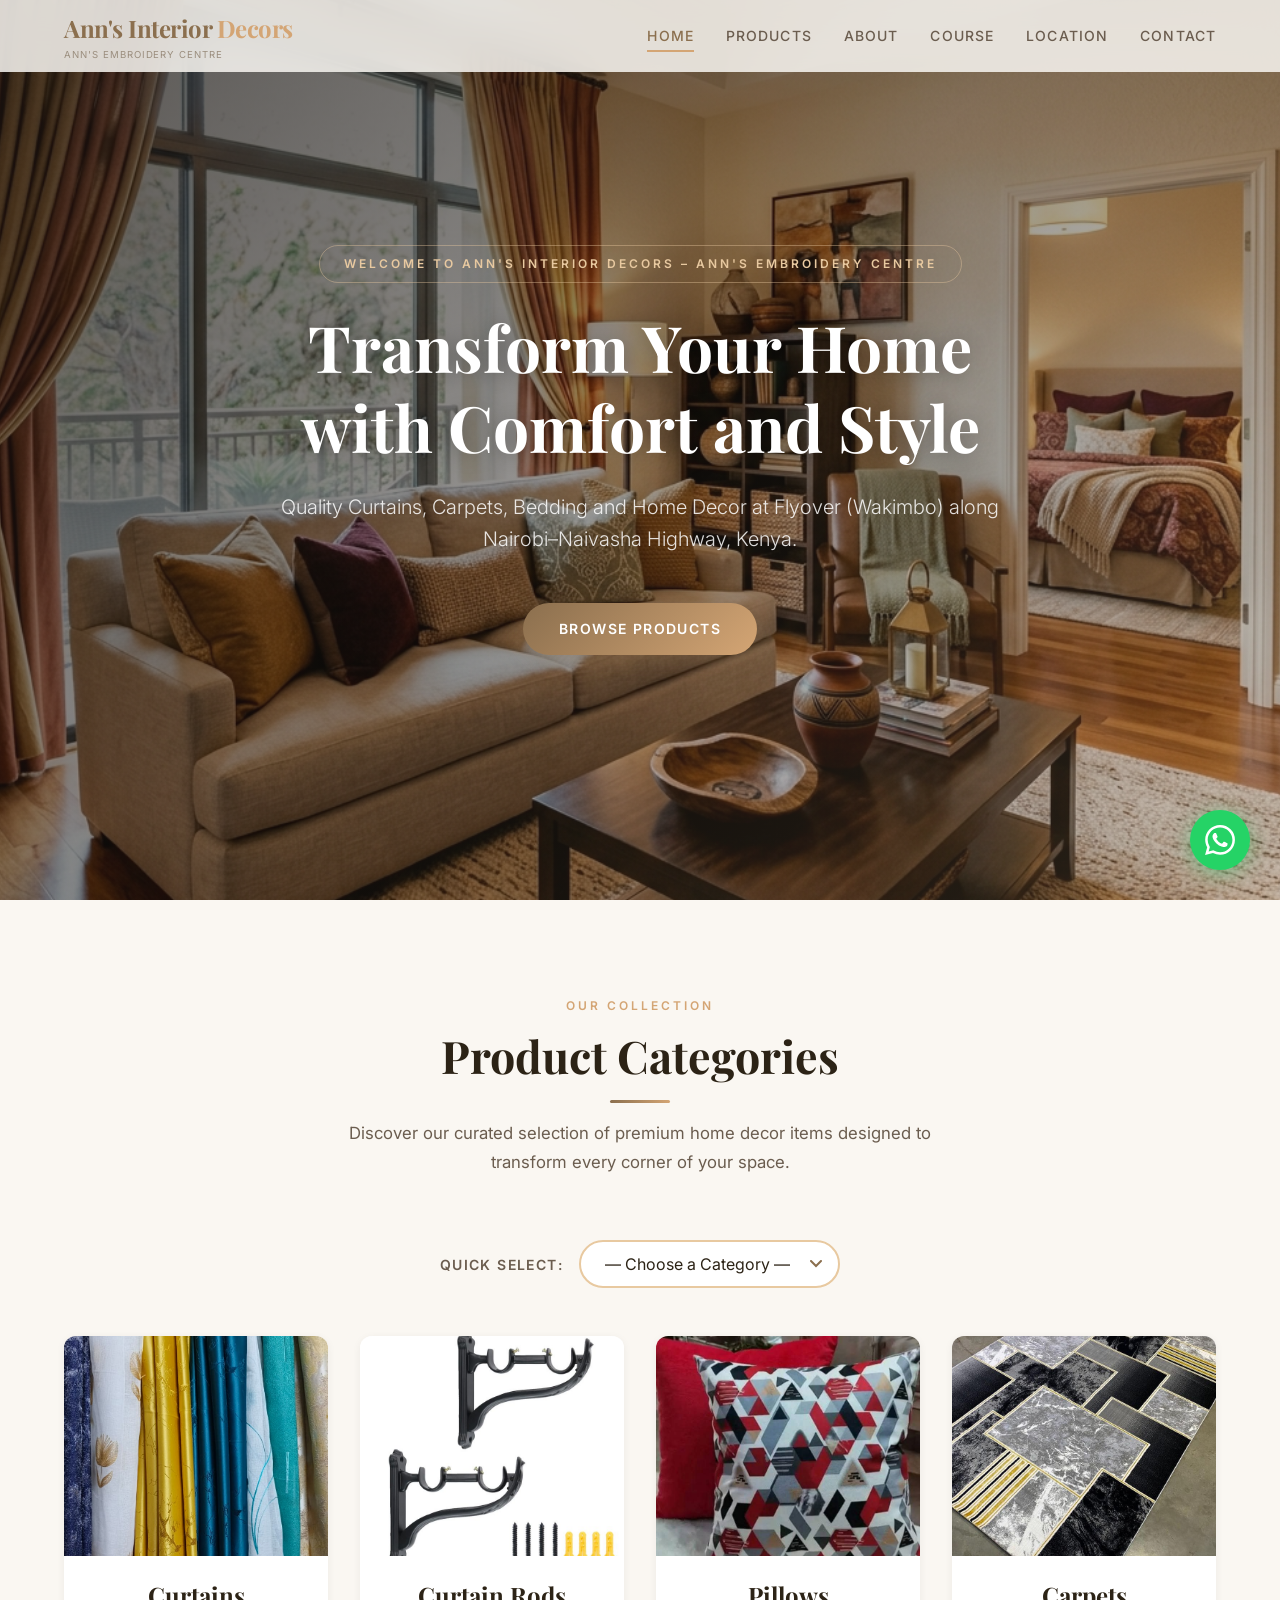
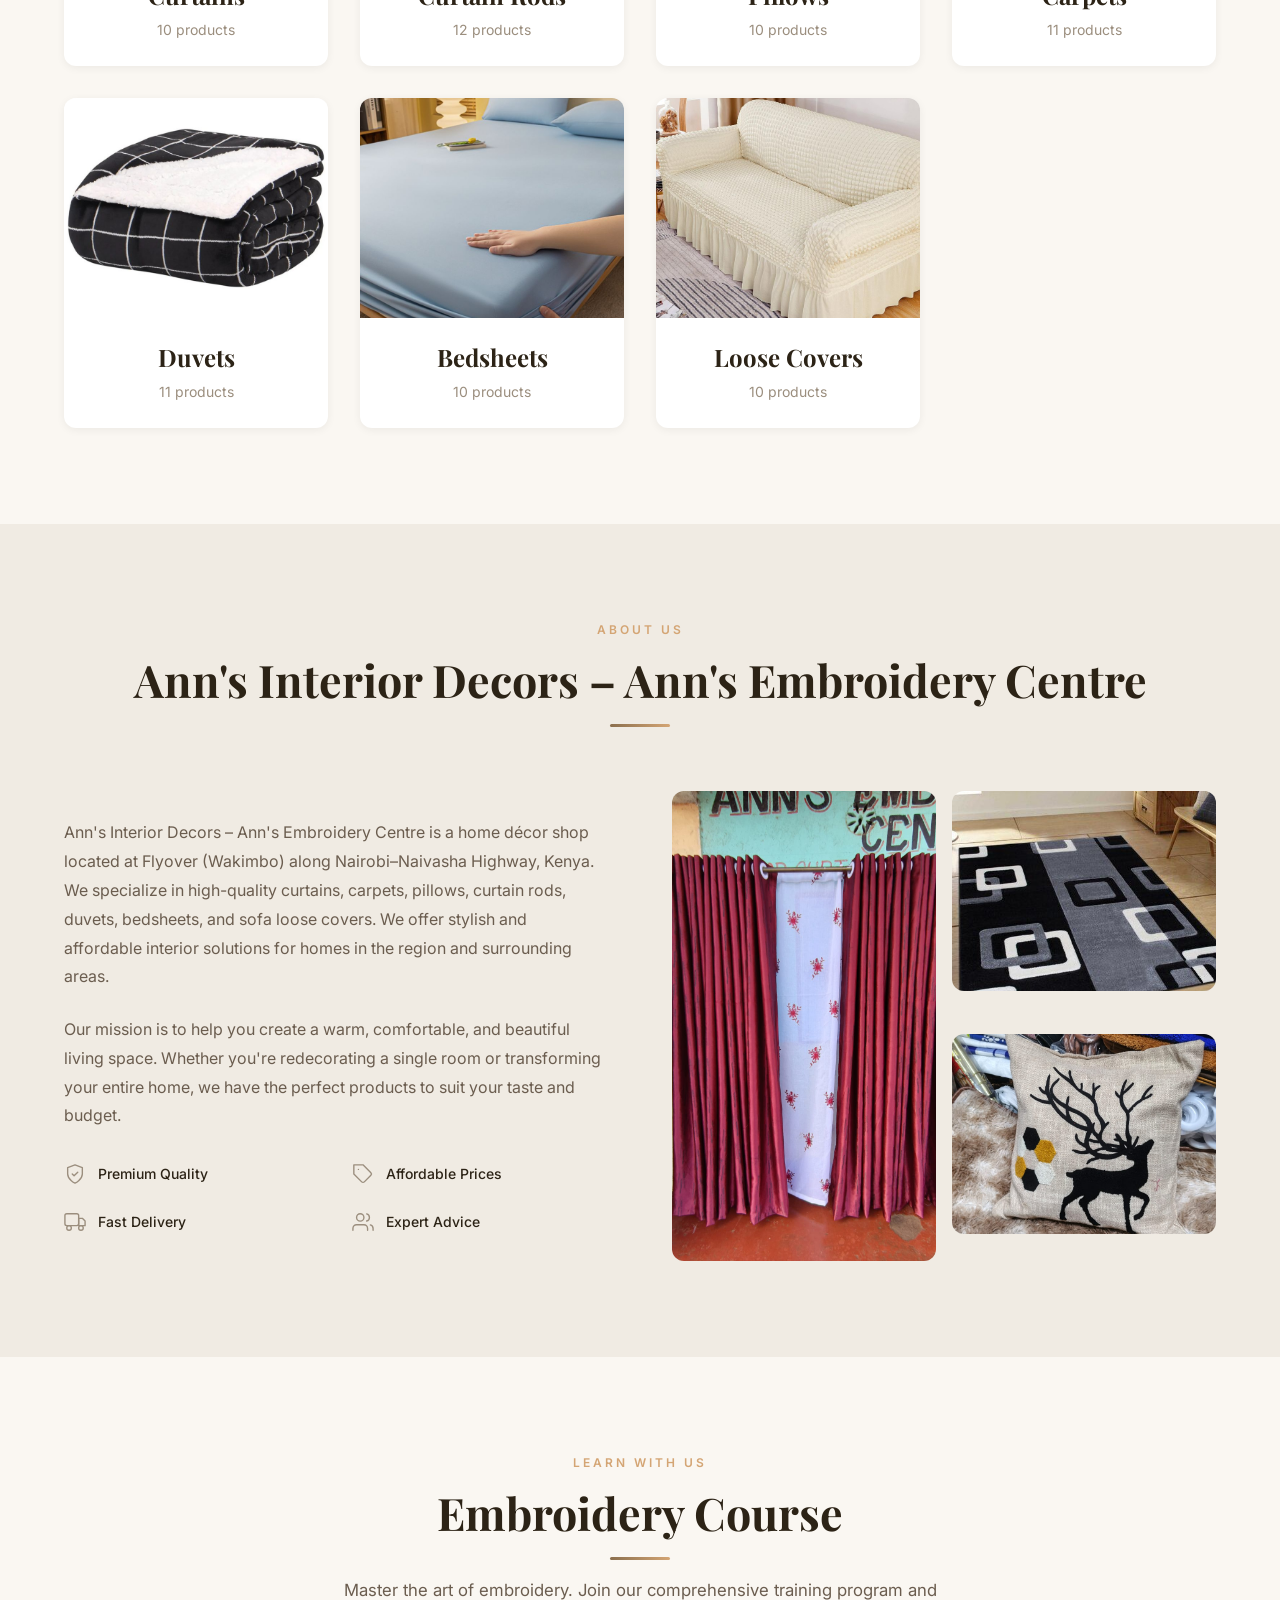
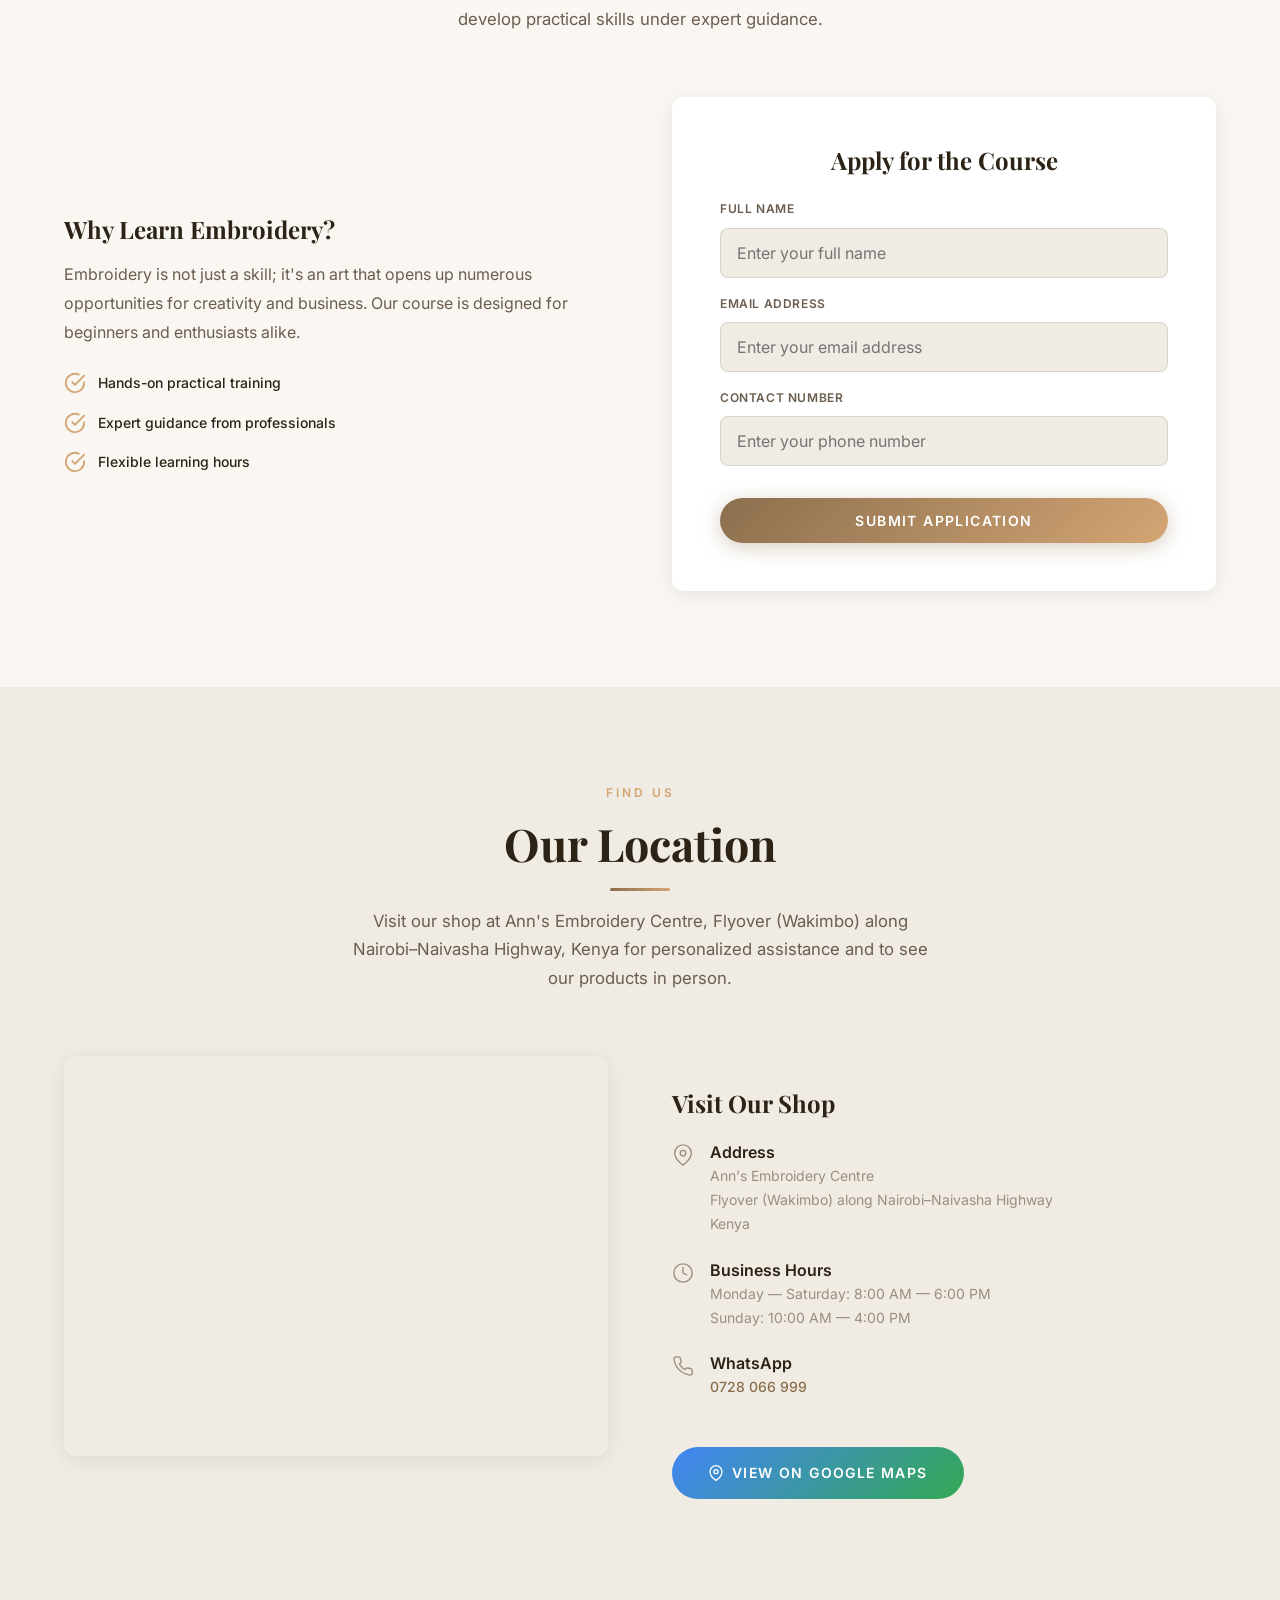
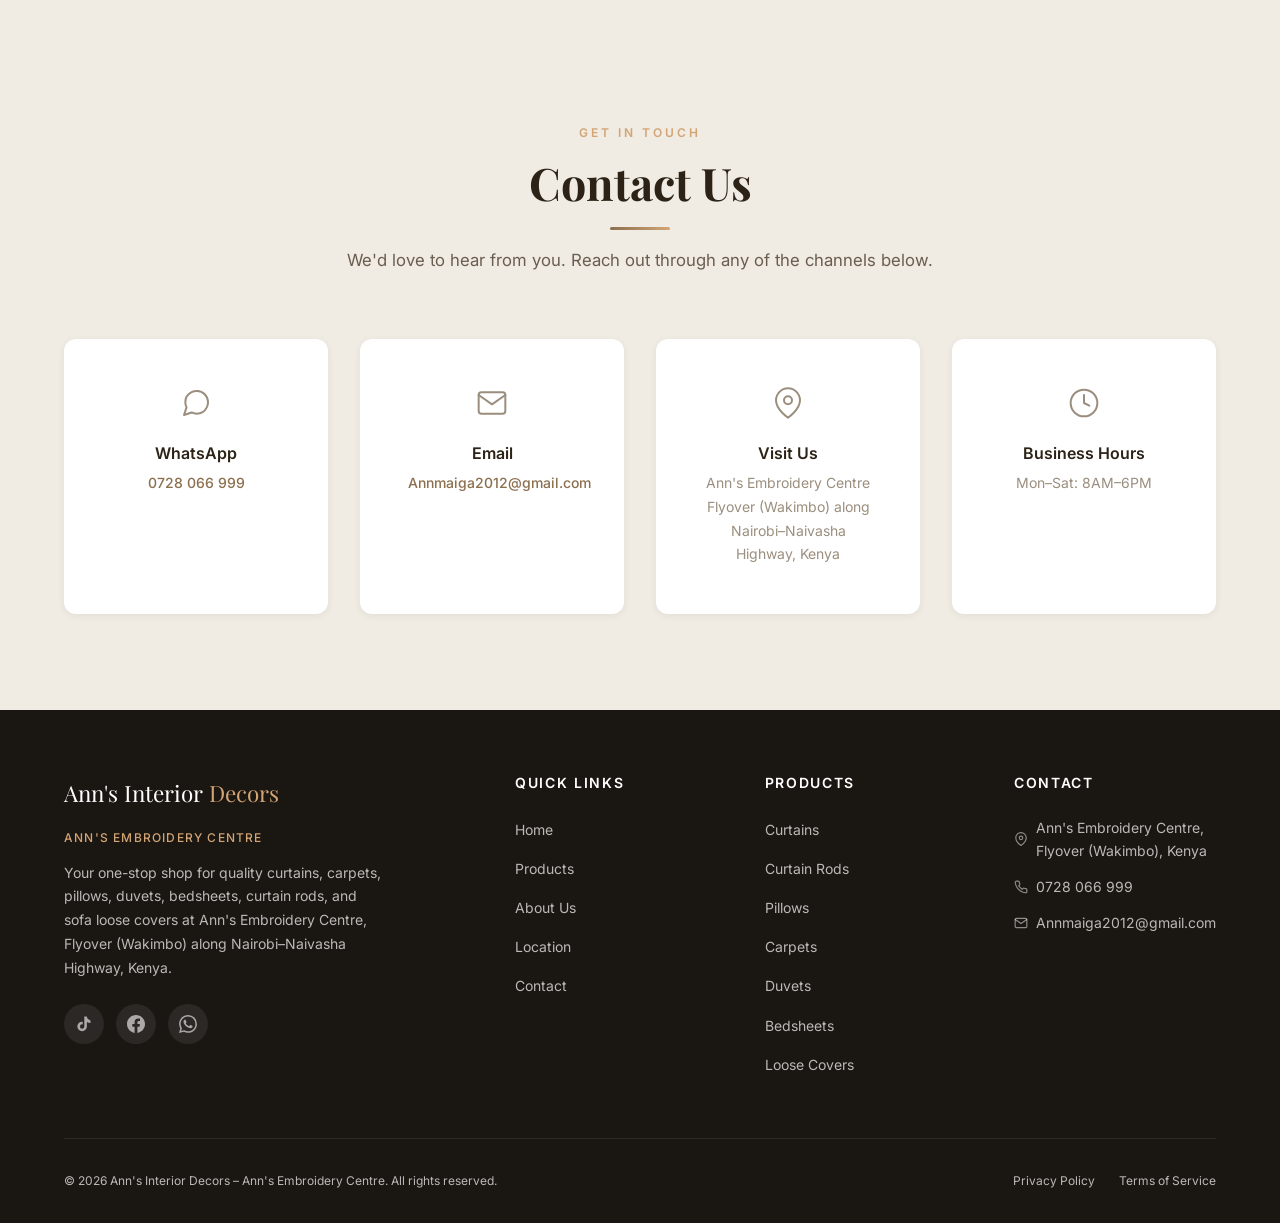
==== commit ff9c8994: "Update business hours in contact section" ====
--- a/index.html
+++ b/index.html
@@ -206,11 +206,12 @@
         </div>
 
         <div class="course__form-wrapper reveal reveal-delay-1">
-          <form action="https://formsubmit.co/Annmaiga2012@gmail.com" method="POST" class="course__form" id="course-form">
+          <form action="https://api.web3forms.com/submit" method="POST" class="course__form" id="course-form">
             <h3 class="course__form-title">Apply for the Course</h3>
-            <input type="hidden" name="_subject" value="New Embroidery Course Application!">
-            <input type="hidden" name="_captcha" value="false">
-            <input type="hidden" name="_template" value="table">
+            <input type="hidden" name="access_key" value="0c11f6da-40be-4c33-8194-ef83d343aec6">
+            <input type="hidden" name="subject" value="New Embroidery Course Application!">
+            <input type="hidden" name="from_name" value="Ann's Interior Decors">
+            <input type="checkbox" name="botcheck" class="hidden" style="display: none;">
             
             <div class="form-group">
               <label for="name">Full Name</label>
@@ -355,7 +356,7 @@
             </svg>
           </div>
           <h3 class="contact-card__title">Business Hours</h3>
-          <p class="contact-card__text">Mon–Sat: 8AM–6PM<br>Sun: 10AM–4PM</p>
+          <p class="contact-card__text">Mon–Sat: 8AM–6PM</p>
         </div>
       </div>
     </div>
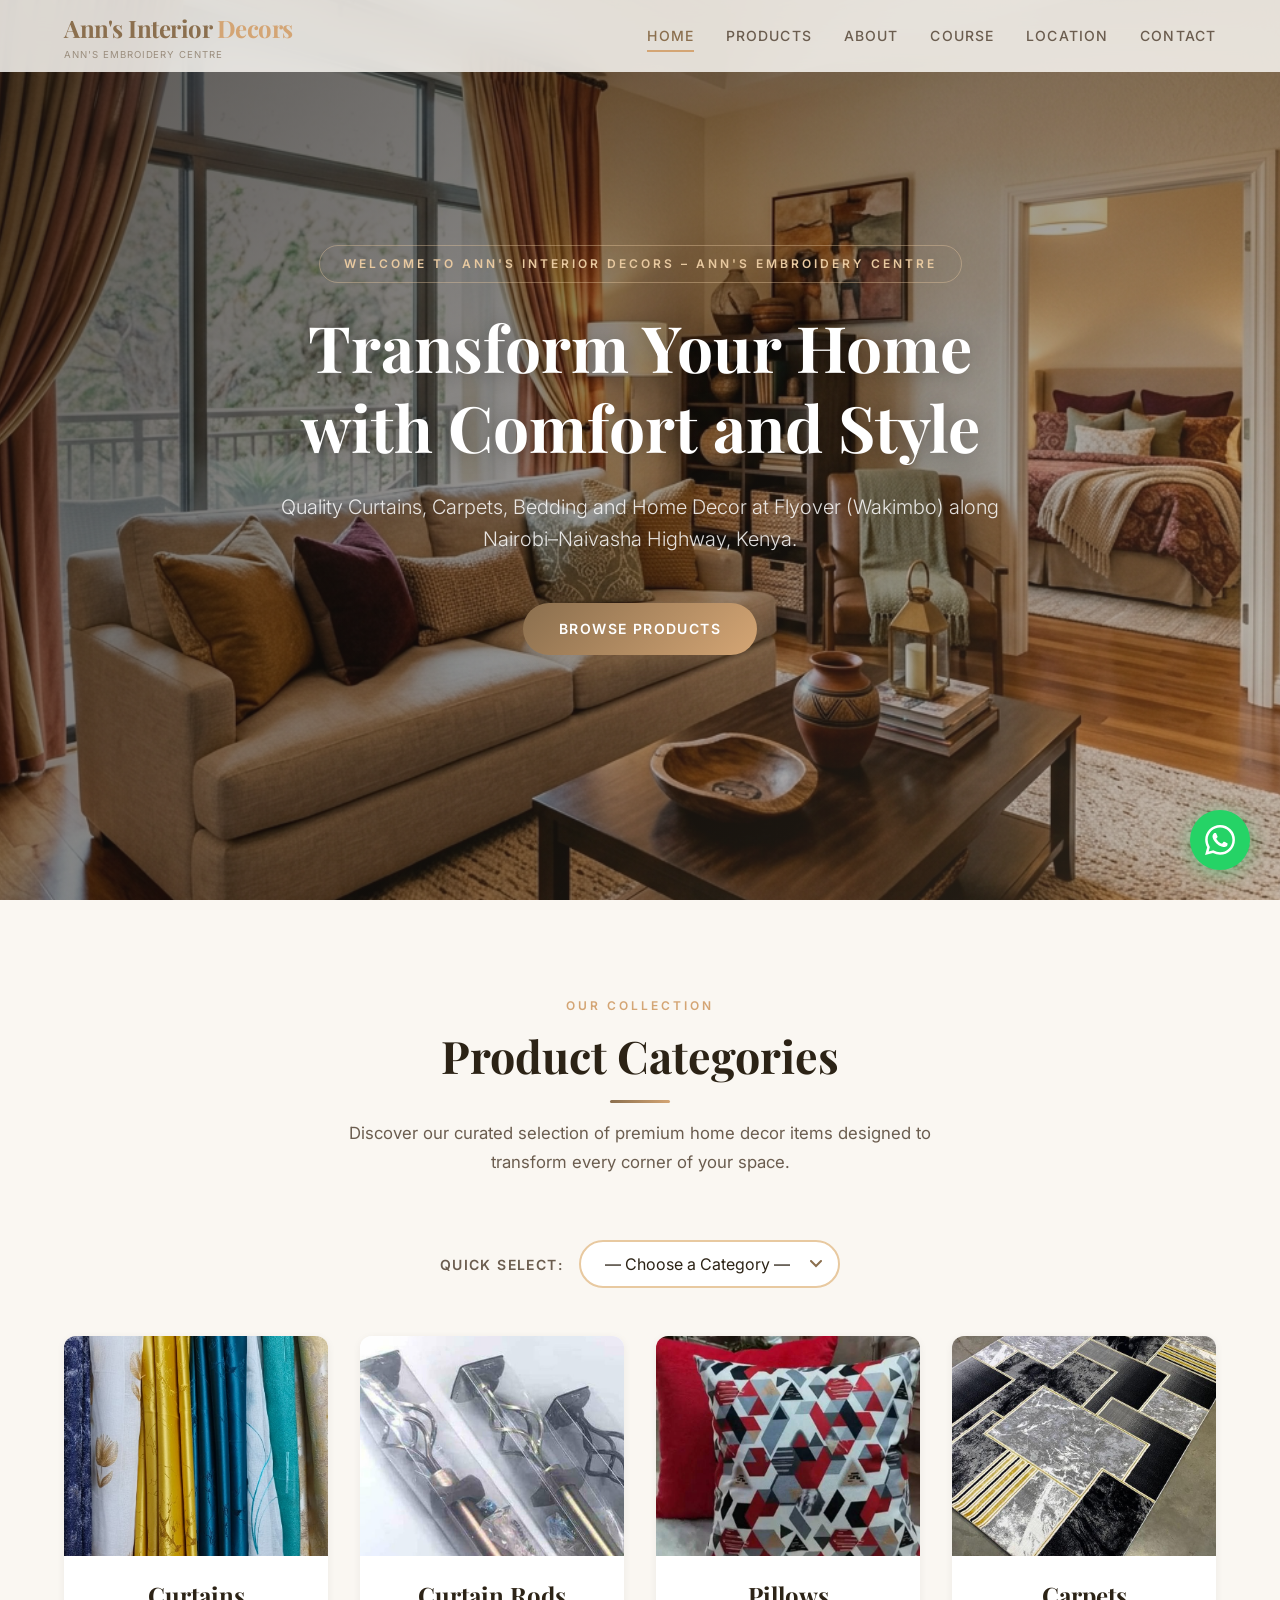
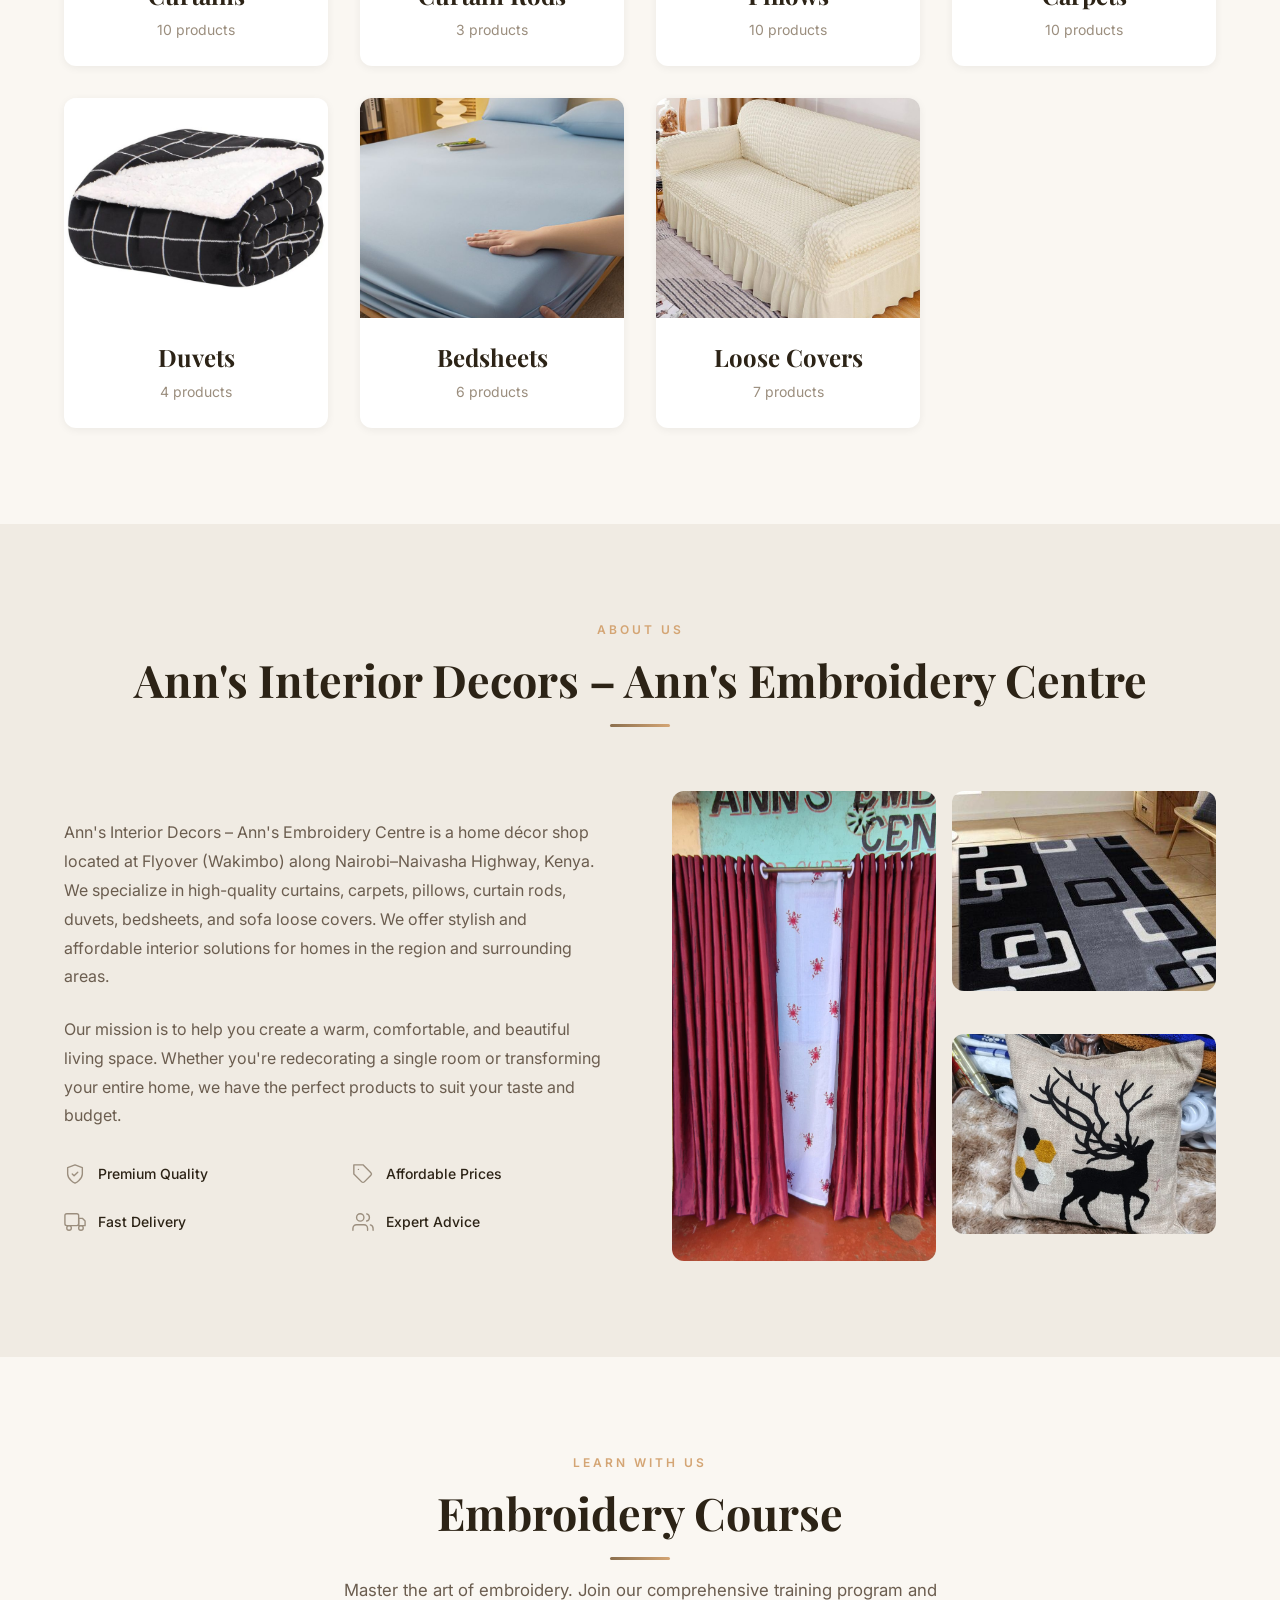
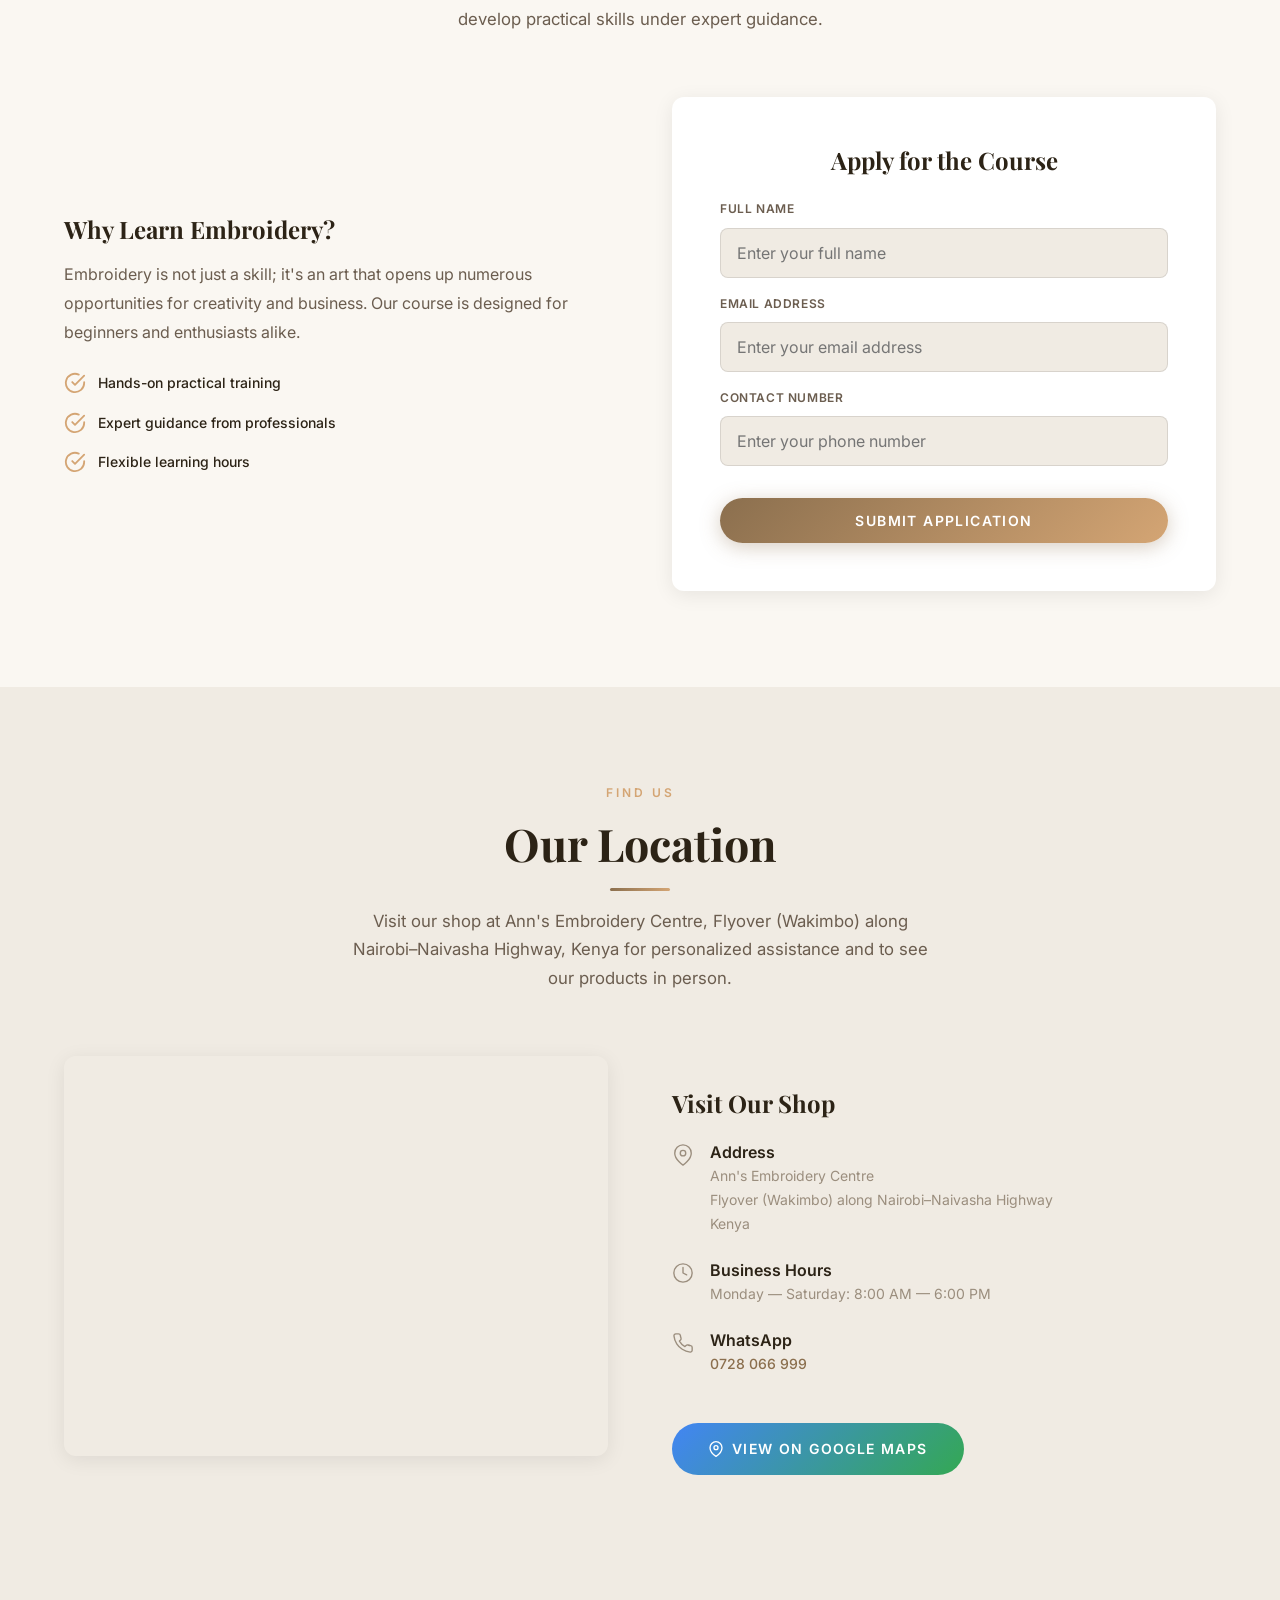
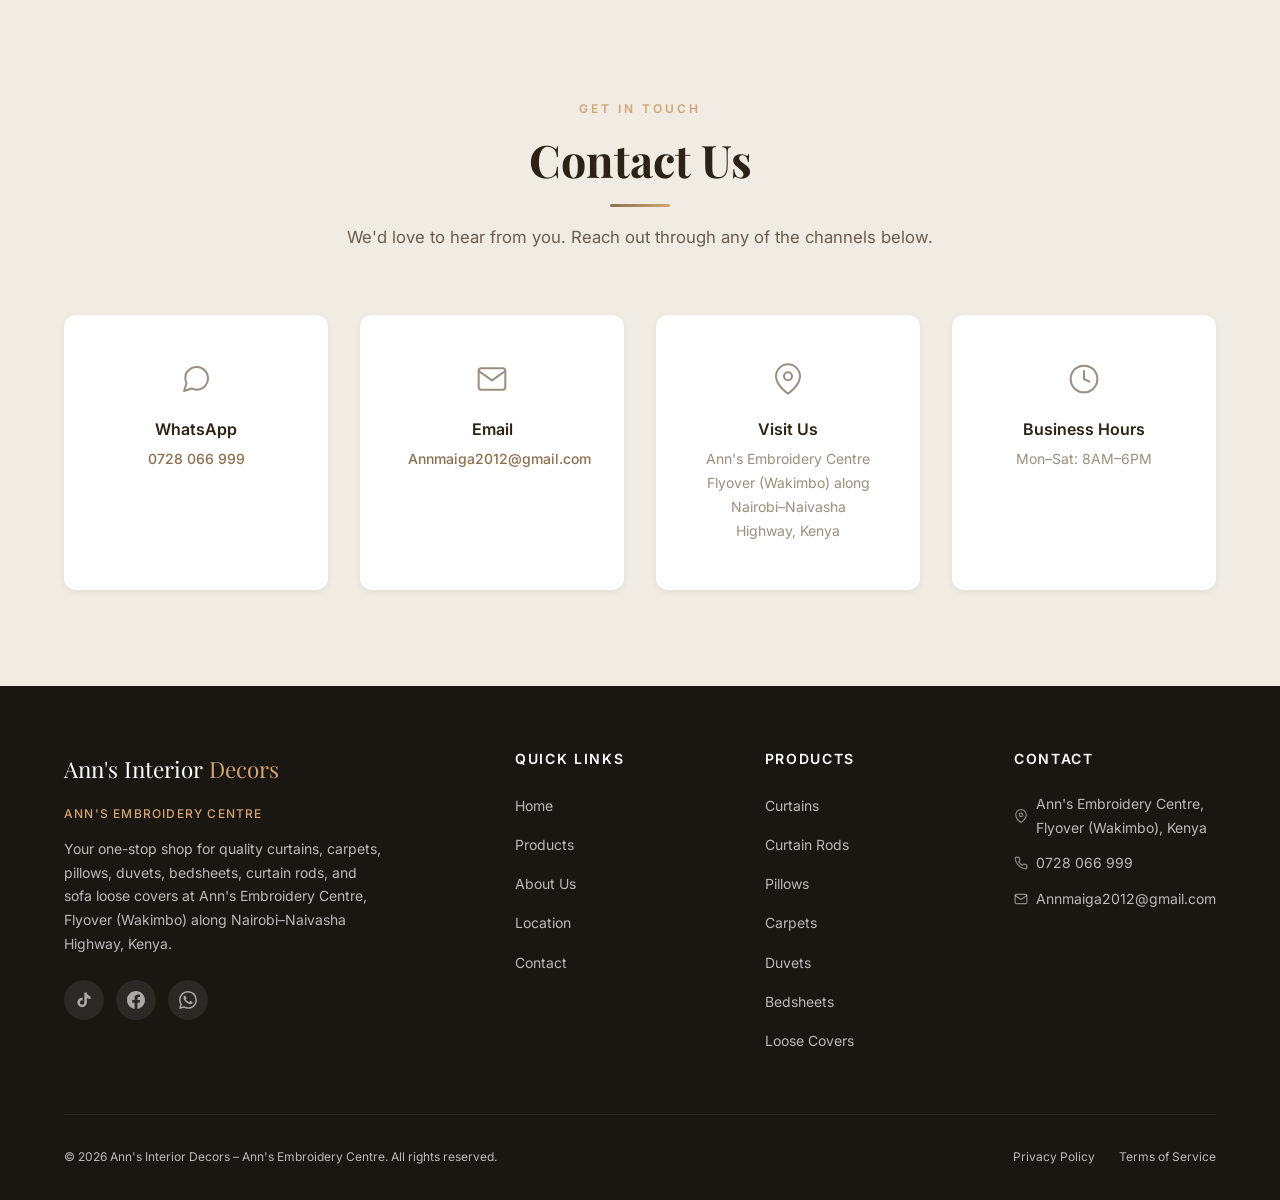
==== commit 93d10b05: "Update business hours by removing Sunday hours from the details" ====
--- a/index.html
+++ b/index.html
@@ -278,7 +278,7 @@
             </svg>
             <div class="location__detail-text">
               <h4>Business Hours</h4>
-              <p>Monday — Saturday: 8:00 AM — 6:00 PM<br>Sunday: 10:00 AM — 4:00 PM</p>
+              <p>Monday — Saturday: 8:00 AM — 6:00 PM</p>
             </div>
           </div>
 
@@ -371,7 +371,7 @@
           <p class="footer__sub-brand">Ann's Embroidery Centre</p>
           <p class="footer__desc">Your one-stop shop for quality curtains, carpets, pillows, duvets, bedsheets, curtain rods, and sofa loose covers at Ann's Embroidery Centre, Flyover (Wakimbo) along Nairobi–Naivasha Highway, Kenya.</p>
           <div class="footer__social">
-            <a href="https://www.tiktok.com/@Annsinterior_decors" target="_blank" rel="noopener noreferrer" class="footer__social-link" aria-label="Follow us on TikTok" title="TikTok">
+            <a href="https://www.tiktok.com/@anninterior_decors?is_from_webapp=1&sender_device=pc" target="_blank" rel="noopener noreferrer" class="footer__social-link" aria-label="Follow us on TikTok" title="TikTok">
               <svg width="18" height="18" viewBox="0 0 24 24" fill="currentColor"><path d="M19.59 6.69a4.83 4.83 0 01-3.77-4.25V2h-3.45v13.67a2.89 2.89 0 01-2.88 2.5 2.89 2.89 0 01-2.89-2.89 2.89 2.89 0 012.89-2.89c.28 0 .54.04.79.1v-3.5a6.37 6.37 0 00-.79-.05A6.34 6.34 0 003.15 15.2a6.34 6.34 0 006.34 6.34 6.34 6.34 0 006.34-6.34V9.27a8.28 8.28 0 004.76 1.51V7.33a4.83 4.83 0 01-1-.64z"/></svg>
             </a>
             <a href="https://www.facebook.com/search/top?q=Anne%20Minja" target="_blank" rel="noopener noreferrer" class="footer__social-link" aria-label="Follow us on Facebook" title="Facebook">
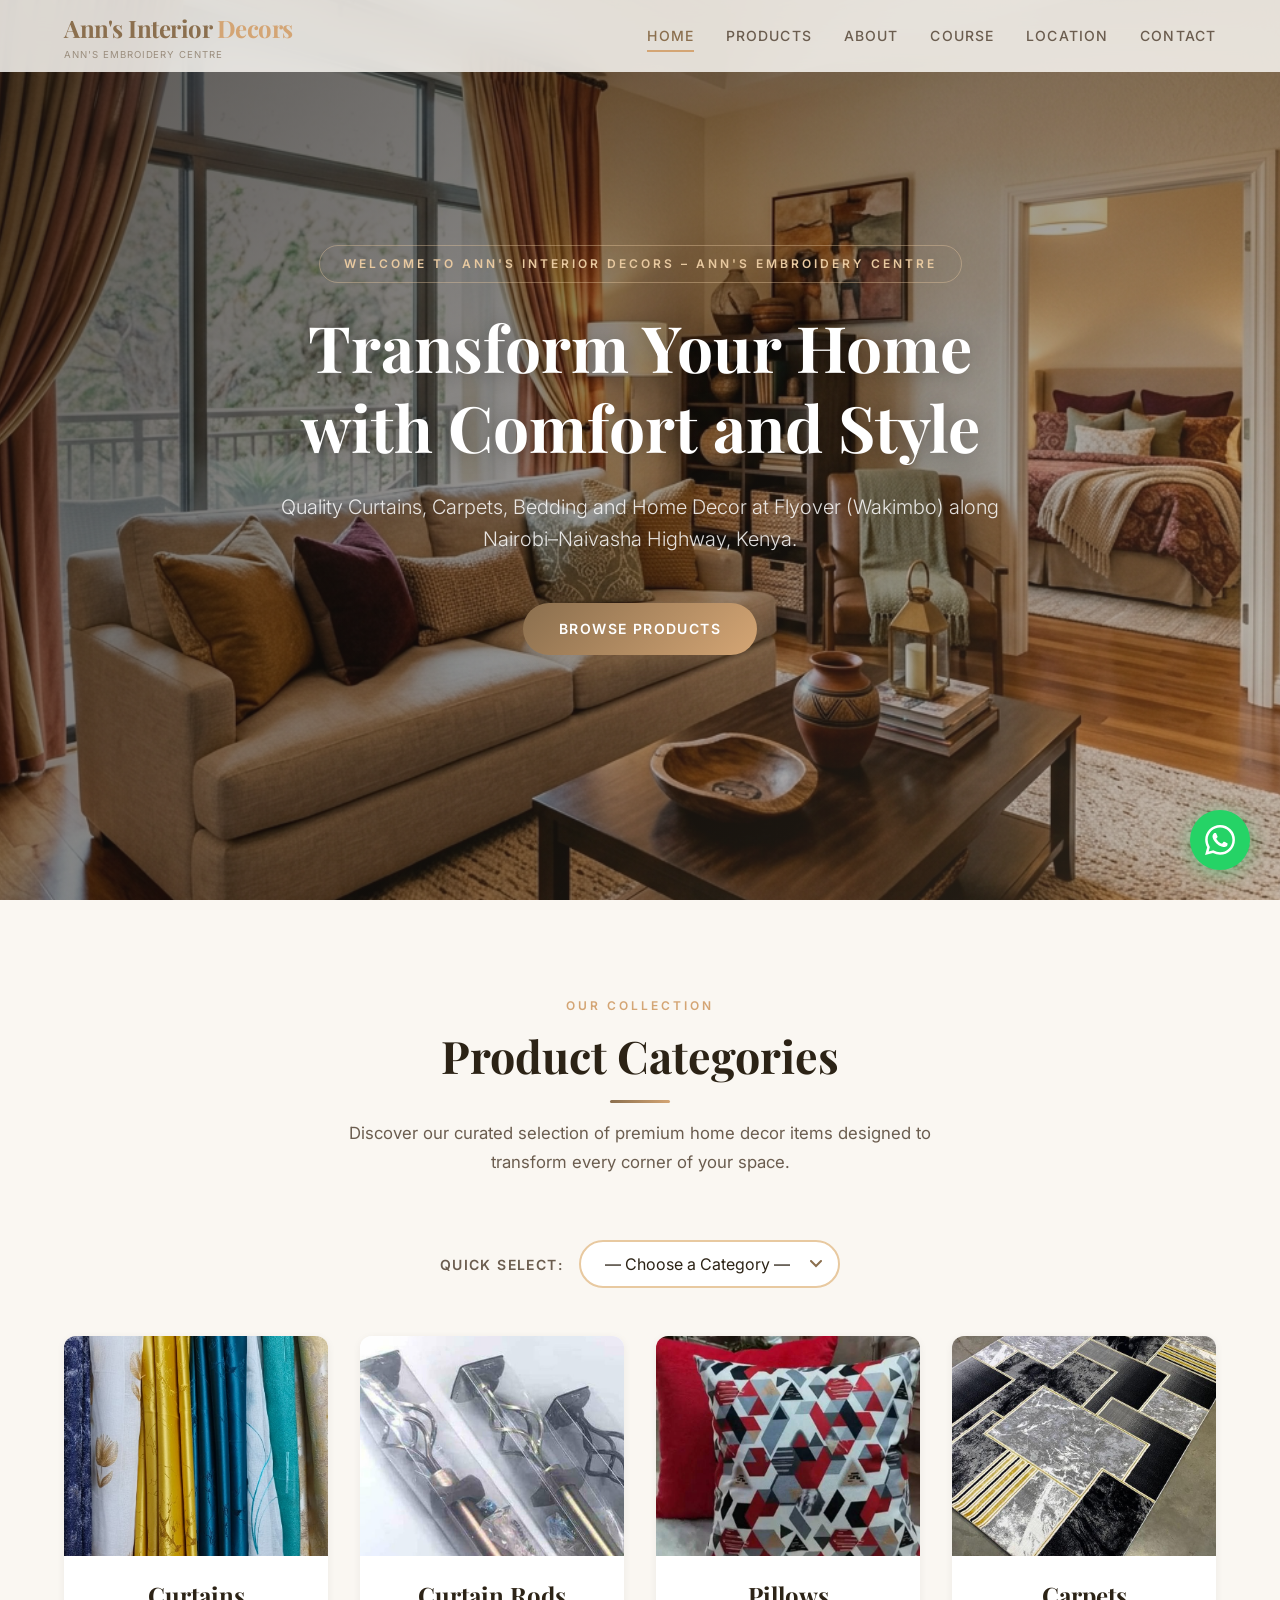
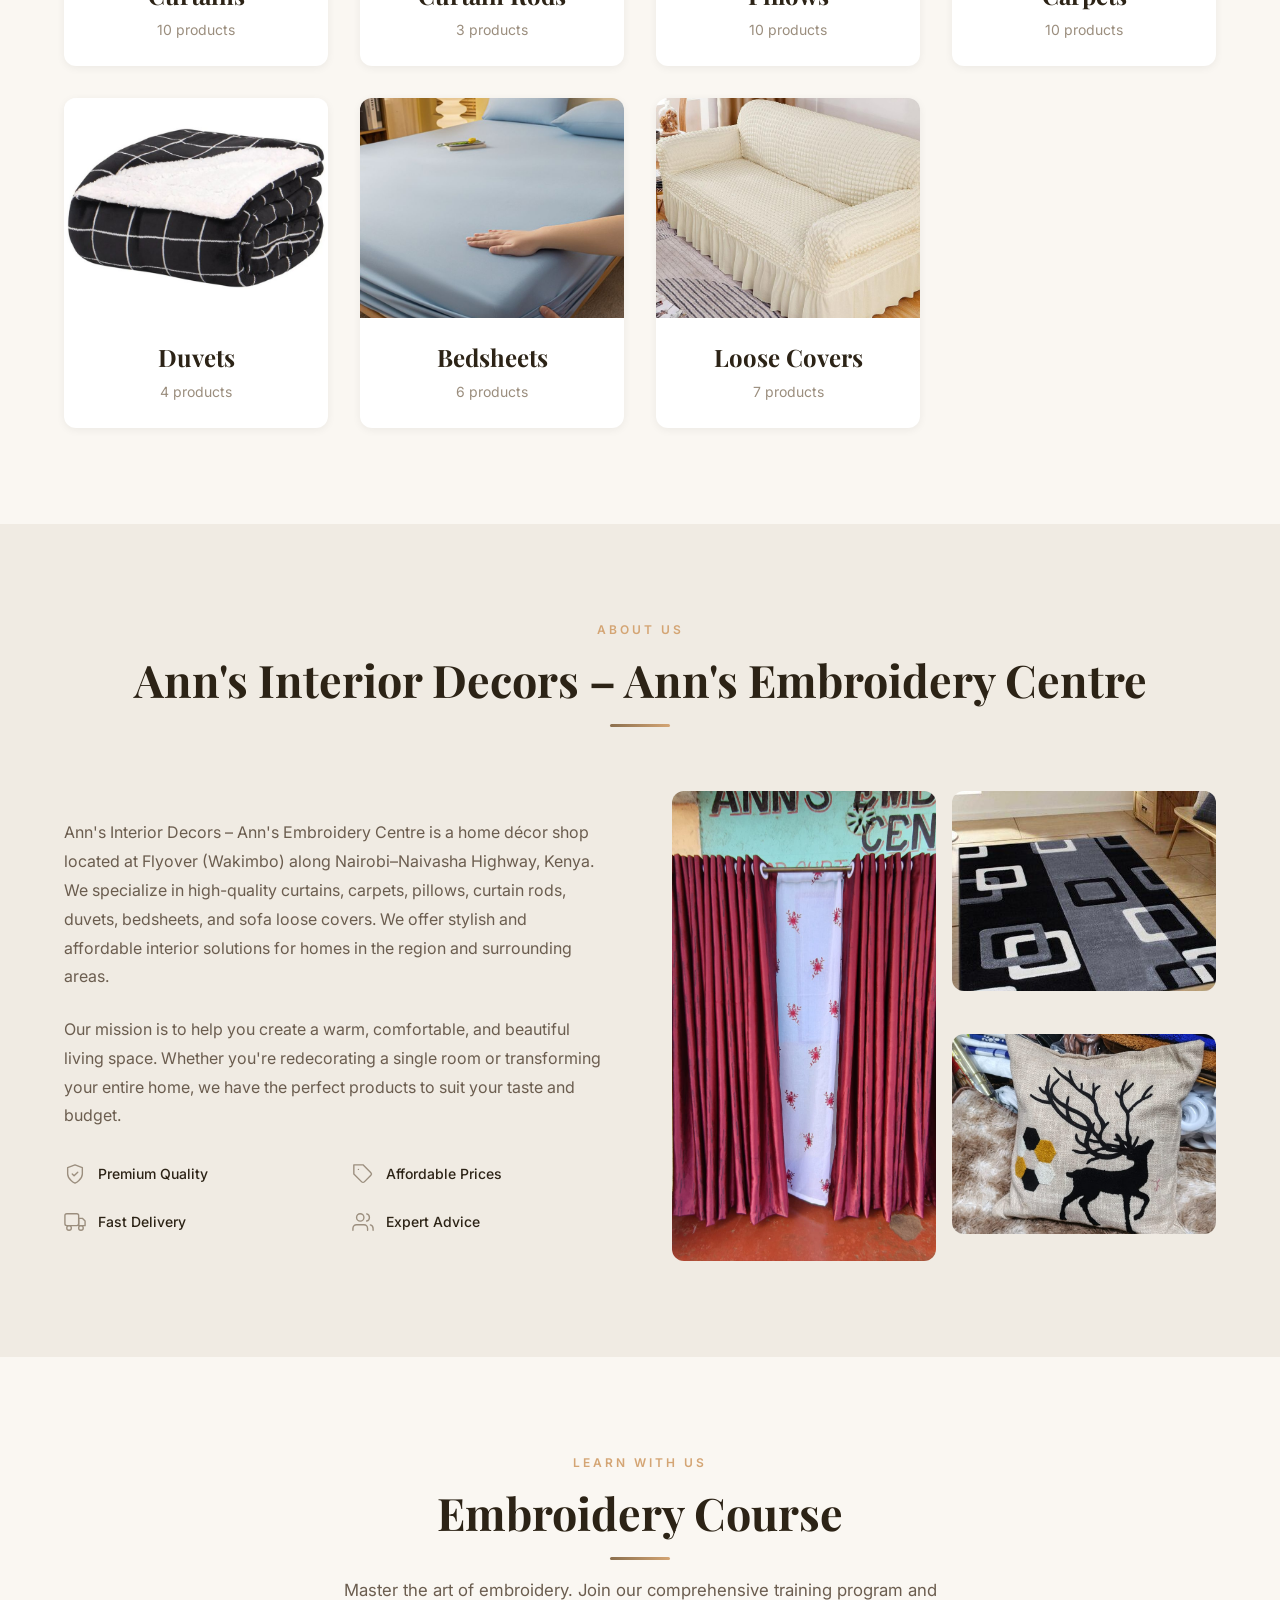
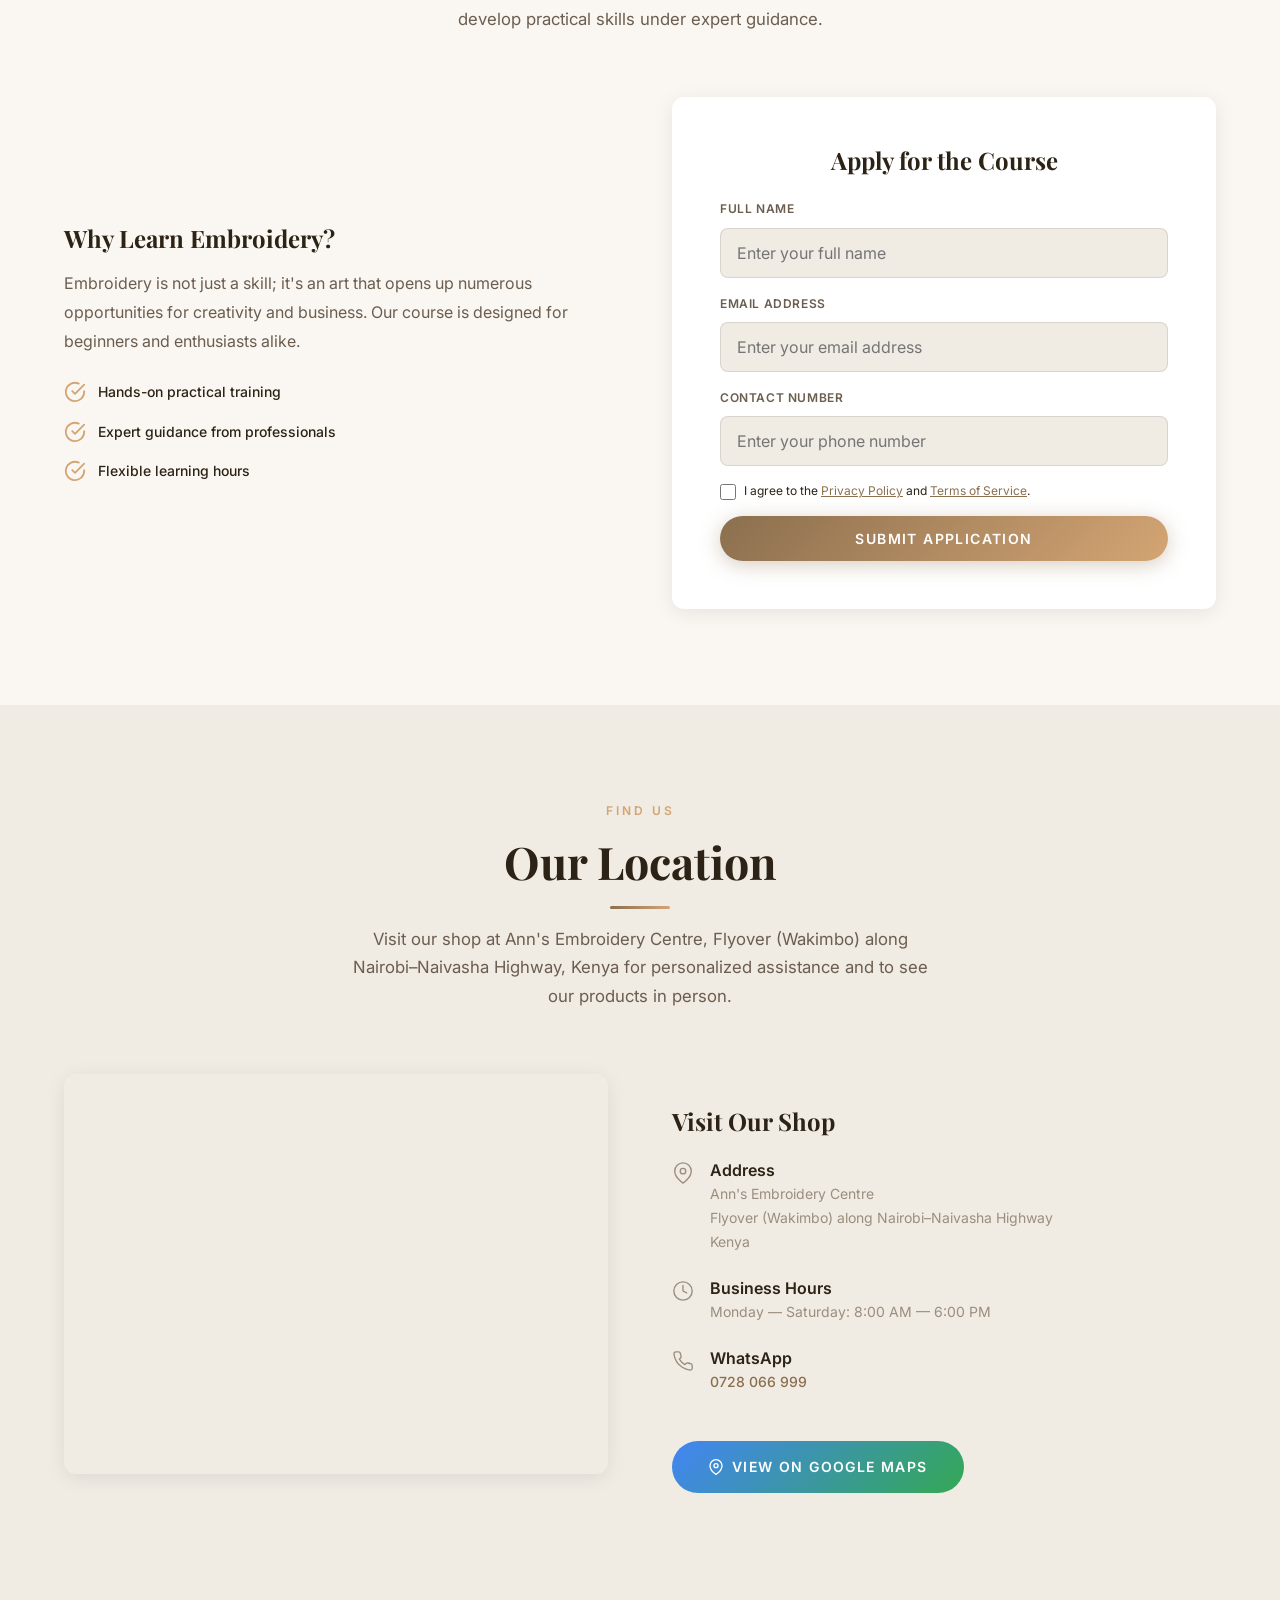
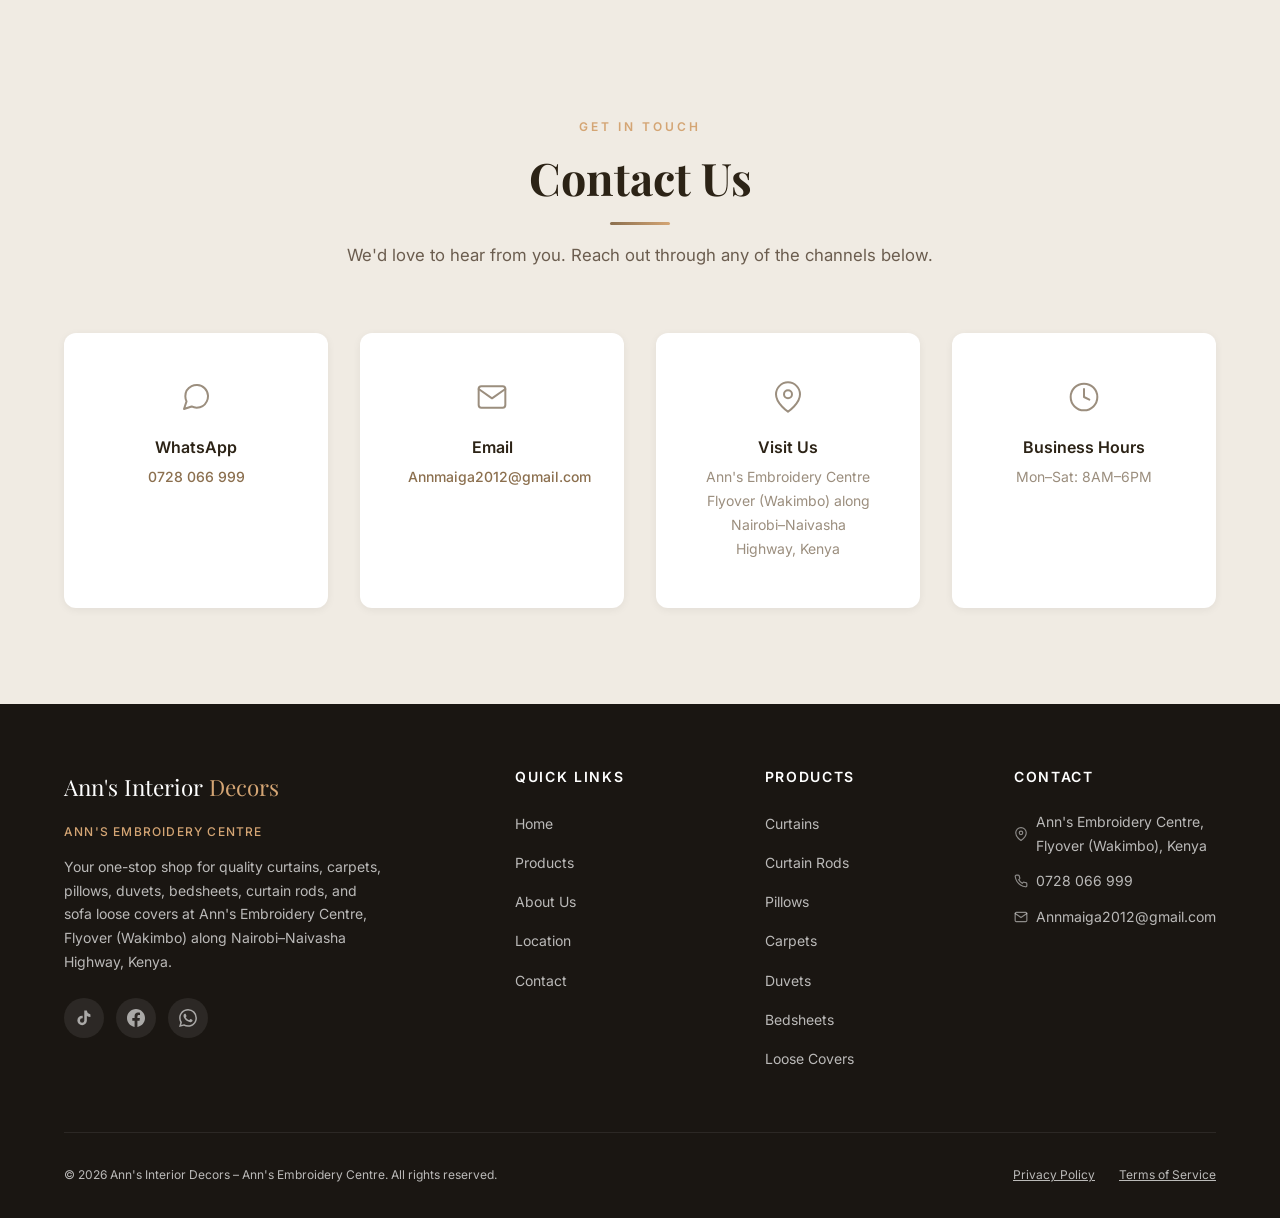
==== commit 1873e158: "Add privacy policy and terms of service modals with consent checkbox" ====
--- a/index.html
+++ b/index.html
@@ -224,6 +224,10 @@
             <div class="form-group">
               <label for="phone">Contact Number</label>
               <input type="tel" id="phone" name="phone" required placeholder="Enter your phone number">
+            </div>
+            <div class="form-consent">
+              <input type="checkbox" id="course-consent" name="privacy_consent" value="accepted" required>
+              <label for="course-consent">I agree to the <button type="button" class="policy-link" data-policy="privacy">Privacy Policy</button> and <button type="button" class="policy-link" data-policy="terms">Terms of Service</button>.</label>
             </div>
             <button type="submit" class="btn btn--primary" style="width: 100%; border: none; cursor: pointer; justify-content: center; margin-top: var(--space-md);">Submit Application</button>
             <div id="form-feedback" class="form-feedback"></div>
@@ -429,12 +433,24 @@
       <div class="footer__bottom">
         <p class="footer__copyright">&copy; 2026 Ann's Interior Decors – Ann's Embroidery Centre. All rights reserved.</p>
         <div class="footer__bottom-links">
-          <a href="#">Privacy Policy</a>
-          <a href="#">Terms of Service</a>
+          <button type="button" class="footer__policy-link" data-policy="privacy">Privacy Policy</button>
+          <button type="button" class="footer__policy-link" data-policy="terms">Terms of Service</button>
         </div>
       </div>
     </div>
   </footer>
+
+  <!-- ===== PRIVACY POLICY & TERMS ===== -->
+  <div class="policy-modal" id="policy-modal" role="dialog" aria-modal="true" aria-labelledby="policy-modal-title" aria-hidden="true">
+    <div class="policy-modal__backdrop" data-policy-close></div>
+    <div class="policy-modal__panel" role="document">
+      <button type="button" class="policy-modal__close" data-policy-close aria-label="Close policy">&times;</button>
+      <p class="policy-modal__eyebrow">Legal Information</p>
+      <h2 class="policy-modal__title" id="policy-modal-title"></h2>
+      <p class="policy-modal__updated" id="policy-modal-updated"></p>
+      <div class="policy-modal__content" id="policy-modal-content"></div>
+    </div>
+  </div>
 
   <!-- ===== LIGHTBOX MODAL ===== -->
   <div class="lightbox" id="lightbox" role="dialog" aria-label="Image lightbox viewer">
--- a/styles.css
+++ b/styles.css
@@ -1236,6 +1236,132 @@
   color: var(--clr-accent);
 }
 
+.footer__policy-link,
+.policy-link {
+  padding: 0;
+  border: 0;
+  background: none;
+  color: inherit;
+  font: inherit;
+  text-decoration: underline;
+  cursor: pointer;
+}
+
+.footer__policy-link {
+  font-size: var(--fs-xs);
+  transition: color var(--transition-fast);
+}
+
+.footer__policy-link:hover,
+.policy-link:hover {
+  color: var(--clr-accent);
+}
+
+.form-consent {
+  display: flex;
+  align-items: flex-start;
+  gap: var(--space-xs);
+  margin-top: var(--space-md);
+  font-size: var(--fs-xs);
+  line-height: 1.5;
+}
+
+.form-consent input {
+  width: 16px;
+  height: 16px;
+  margin-top: 2px;
+  accent-color: var(--clr-primary);
+}
+
+.form-consent .policy-link {
+  color: var(--clr-primary);
+  text-decoration: underline;
+}
+
+.policy-modal {
+  position: fixed;
+  inset: 0;
+  z-index: 1000;
+  display: none;
+  align-items: center;
+  justify-content: center;
+  padding: var(--space-lg);
+}
+
+.policy-modal.is-open {
+  display: flex;
+}
+
+.policy-modal__backdrop {
+  position: absolute;
+  inset: 0;
+  background: rgba(24, 20, 17, 0.72);
+  backdrop-filter: blur(4px);
+}
+
+.policy-modal__panel {
+  position: relative;
+  width: min(760px, 100%);
+  max-height: 82vh;
+  overflow-y: auto;
+  padding: clamp(24px, 5vw, 48px);
+  border-radius: var(--radius-md);
+  background: var(--clr-white);
+  box-shadow: var(--shadow-lg);
+}
+
+.policy-modal__close {
+  position: absolute;
+  top: 14px;
+  right: 16px;
+  width: 36px;
+  height: 36px;
+  border: 0;
+  border-radius: var(--radius-full);
+  background: rgba(139, 111, 78, 0.1);
+  color: var(--clr-dark);
+  font-size: 26px;
+  line-height: 1;
+  cursor: pointer;
+}
+
+.policy-modal__eyebrow {
+  margin-bottom: var(--space-xs);
+  color: var(--clr-primary);
+  font-size: var(--fs-xs);
+  font-weight: 700;
+  letter-spacing: 0.12em;
+  text-transform: uppercase;
+}
+
+.policy-modal__title {
+  margin: 0 0 var(--space-xs);
+  font-family: var(--font-heading);
+  font-size: clamp(28px, 5vw, 40px);
+}
+
+.policy-modal__updated {
+  margin-bottom: var(--space-lg);
+  color: var(--clr-text-light);
+  font-size: var(--fs-xs);
+}
+
+.policy-modal__content h3 {
+  margin: var(--space-lg) 0 var(--space-xs);
+  color: var(--clr-dark);
+  font-size: var(--fs-h4);
+}
+
+.policy-modal__content p,
+.policy-modal__content li {
+  color: var(--clr-text);
+  line-height: 1.75;
+}
+
+.policy-modal__content ul {
+  padding-left: 20px;
+}
+
 /* ===== FLOATING WHATSAPP ===== */
 .whatsapp-float {
   position: fixed;
